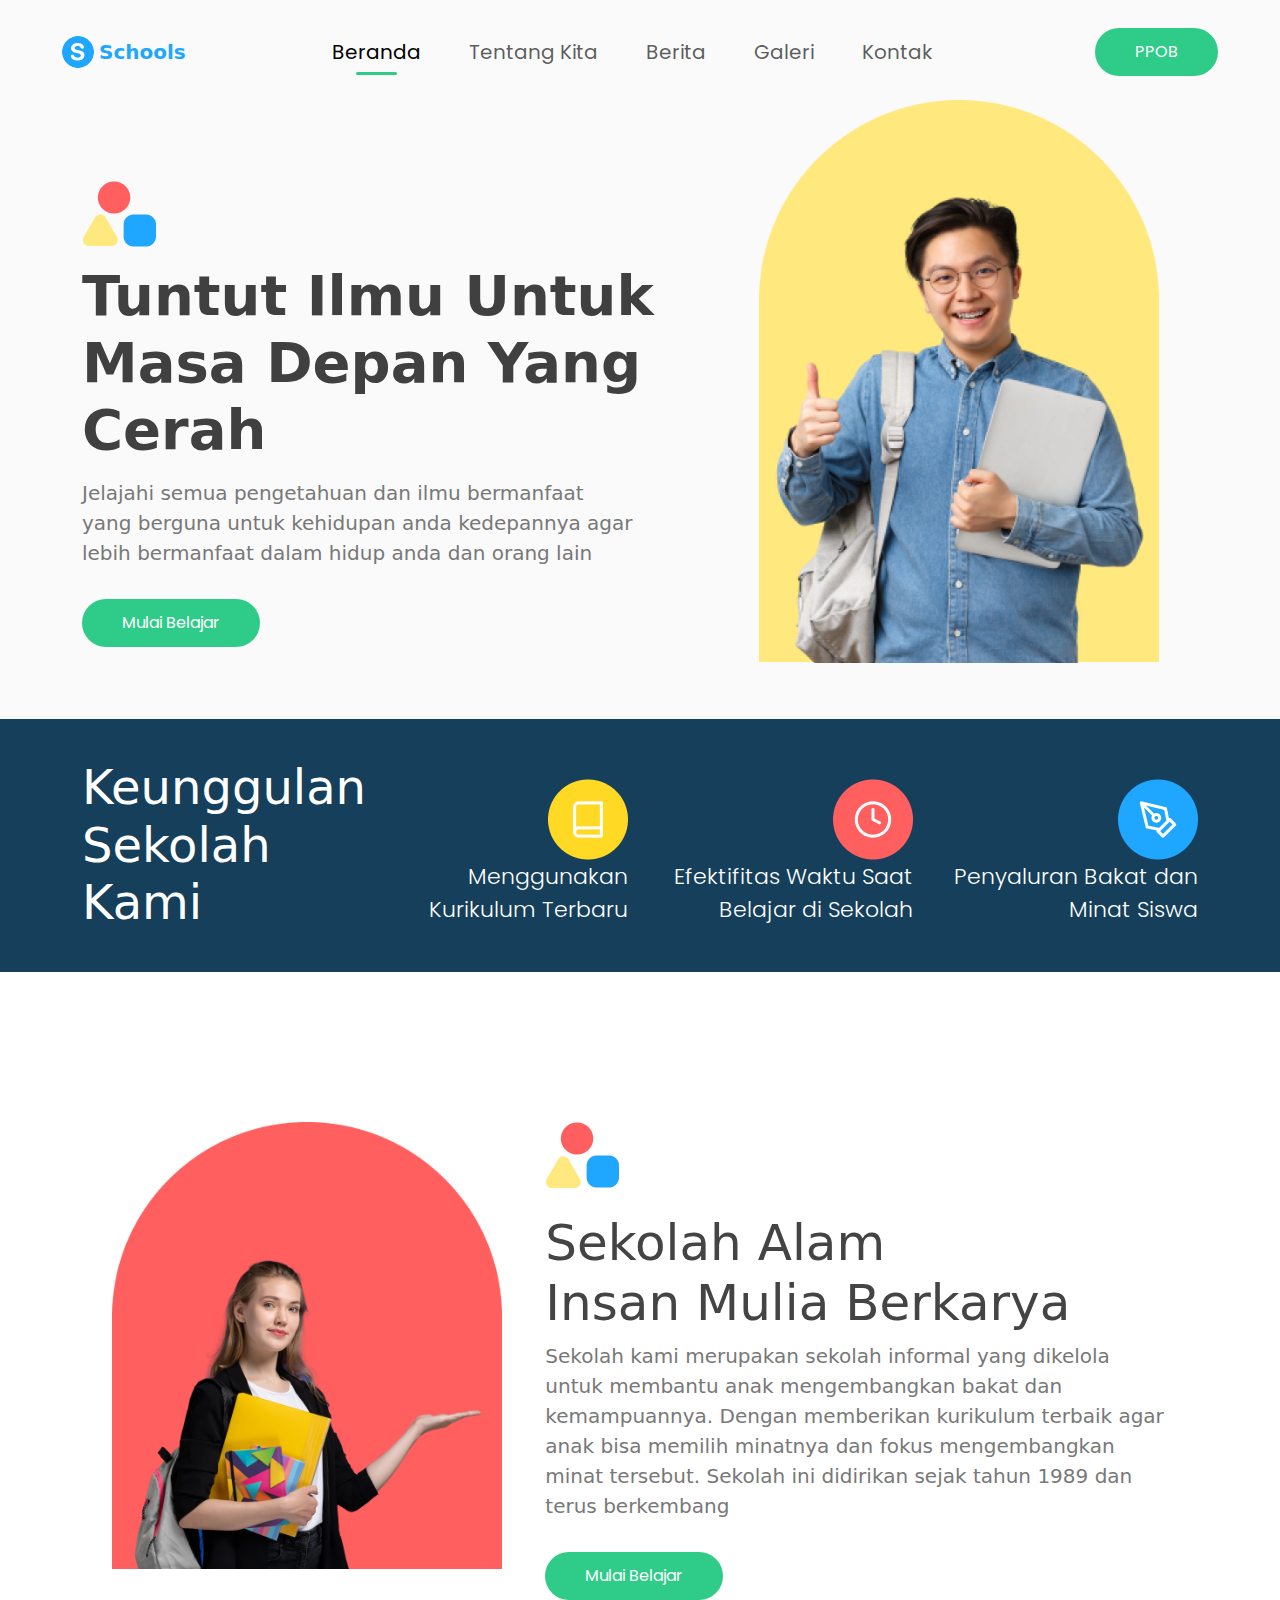
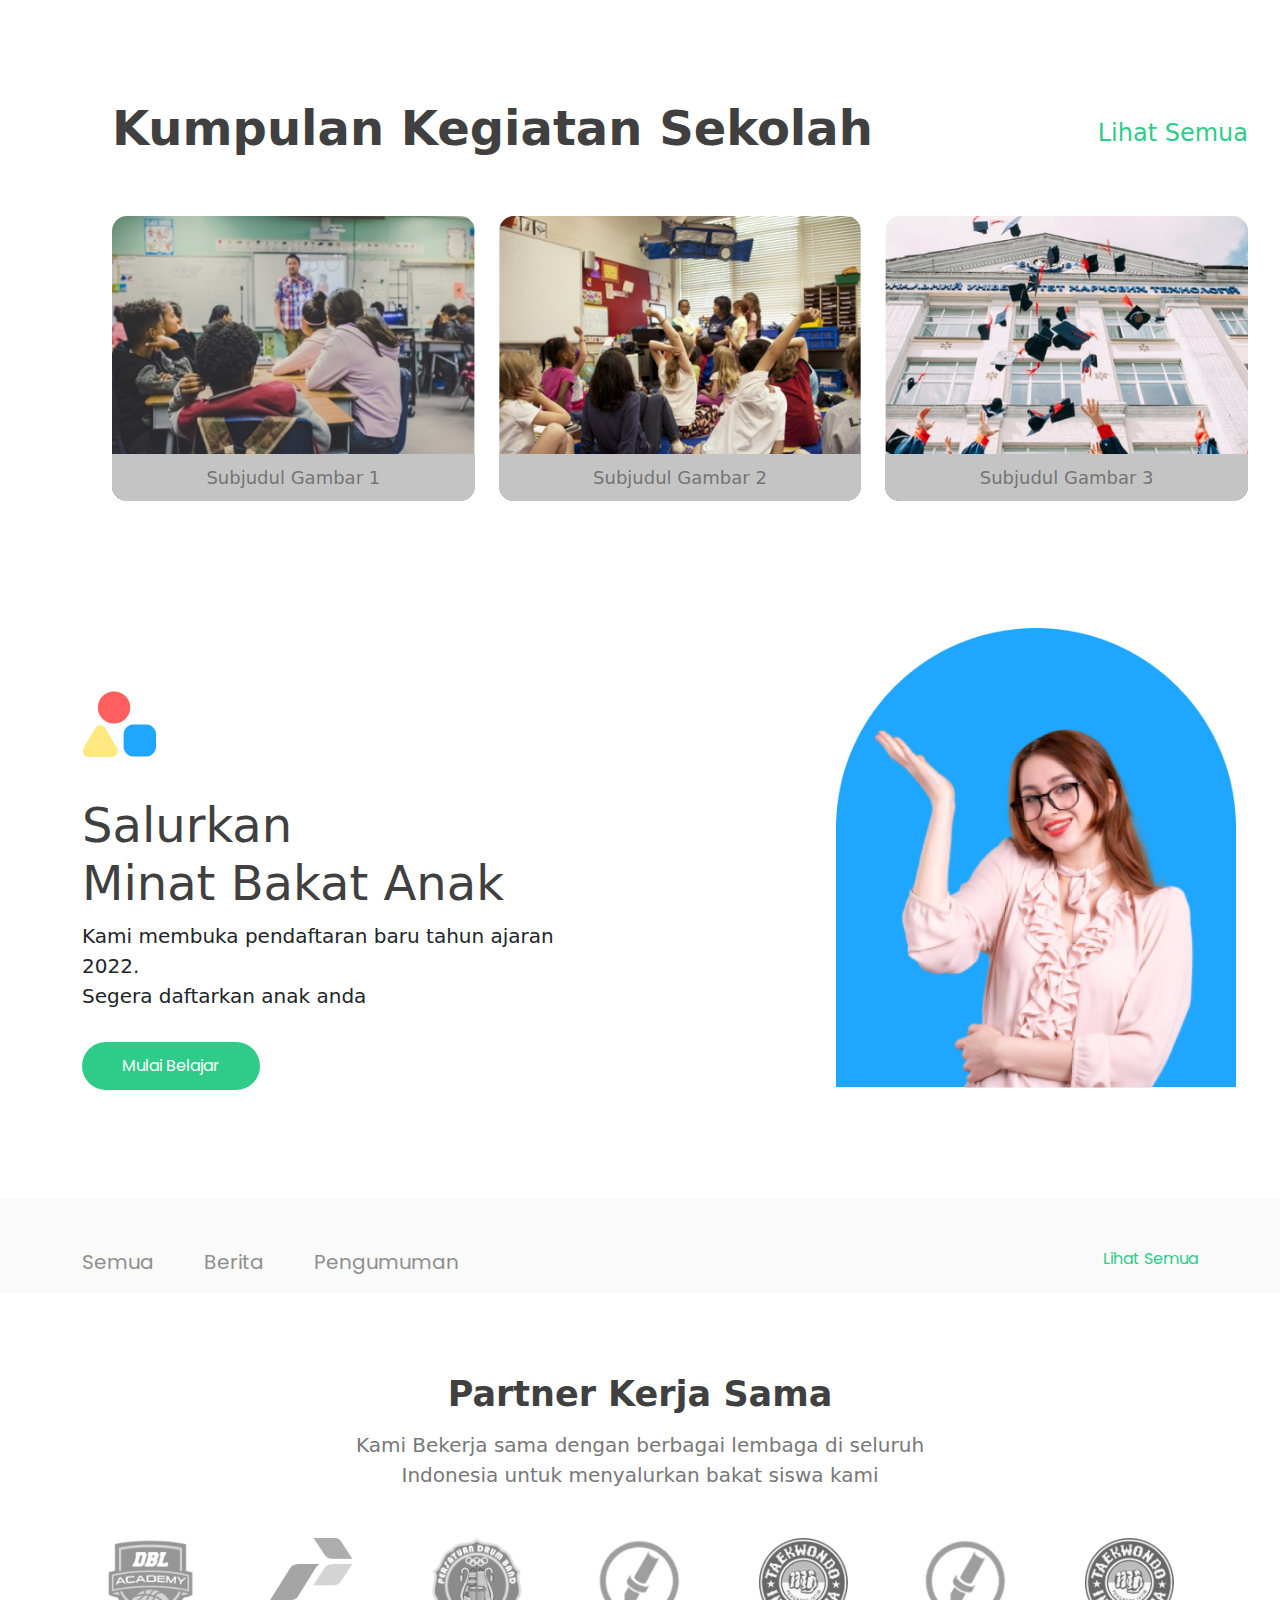
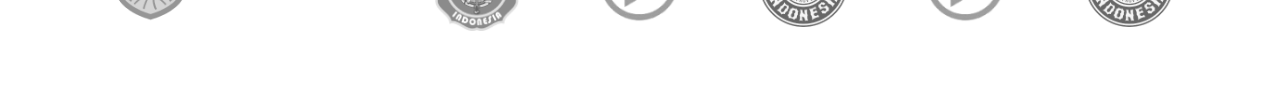
==== index.html @ 7731d9e0 "add partner kerja sama" ====
<!DOCTYPE html>
<html lang="en">
<head>
    <meta charset="UTF-8">
    <meta name="viewport" content="width=device-width, initial-scale=1.0">
    <title>Schools</title>
    <link rel="stylesheet" href="assets/css/style.css">
    <link rel="icon" href="assets/img/logo.png" type="image/x-icon">
    <link href="https://fonts.googleapis.com/css?family=Poppins" rel='stylesheet'>
    <link rel="shortcut icon" href="assets/img/logo.png" type="image/x-icon">
    <link href="https://cdn.jsdelivr.net/npm/bootstrap@5.3.3/dist/css/bootstrap.min.css" 
    rel="stylesheet" integrity="sha384-QWTKZyjpPEjISv5WaRU9OFeRpok6YctnYmDr5pNlyT2bRjXh0JMhjY6hW+ALEwIH" crossorigin="anonymous">
</head>
<body>
  <header>
    <!-- NAVBAR -->
    <nav class="navbar navbar-expand-lg fixed-top">
      <div class="container-fluid">
        <img src="assets/img/logo.png" class="logo">
        <a class="navbar-brand me-auto" href="index.html">Schools</a>
        <!-- Offcanvas untuk navbar -->
        <!-- konten navbar -->
        <div class="offcanvas offcanvas-end" tabindex="-1" id="offcanvasNavbar" aria-labelledby="offcanvasNavbarLabel">
          <div class="offcanvas-header">
            <img src="assets/img/logo.png" class="logo">
            <h5 class="offcanvas-title" id="offcanvasNavbarLabel">Schools</h5>
            <button type="button" class="btn-close" data-bs-dismiss="offcanvas" aria-label="Close"></button>
          </div>
          <div class="offcanvas-body">
            <ul class="navbar-nav justify-content-center flex-grow-1 pe-3">
              <li class="nav-item">
                <a class="nav-link active mx-lg-3" aria-current="page" href="index.html">Beranda</a>
              </li>
              <li class="nav-item">
                <a class="nav-link mx-lg-3" href="tentang_kita.html">Tentang Kita</a>
              </li>
              <li class="nav-item">
                <a class="nav-link mx-lg-3" href="berita.html">Berita</a>
              </li>
              <li class="nav-item">
                <a class="nav-link mx-lg-3" href="galeri.html">Galeri</a>
              </li>
              <li class="nav-item">
                <a class="nav-link mx-lg-3" href="kontak.html">Kontak</a>
              </li>
            </ul>
          </div>
        </div>
        <!-- Tombol untuk toggling offcanvas -->
        <a href="#" class="PPOB-button">PPOB</a>
        <button class="navbar-toggler" type="button" data-bs-toggle="offcanvas" data-bs-target="#offcanvasNavbar" aria-controls="offcanvasNavbar" aria-label="Toggle navigation">
          <span class="navbar-toggler-icon"></span>
        </button>
      </div>
    </nav>
    <!-- Navbar END -->
  </header>

  <main>
  <!-- Konten utama -->
  <!-- Tuntut Ilmu -->
  <div class="container-fluid">
    <div class="row">
      <div class="col-7">
        <div class="content1">
          <div class="elemen">
            <img src="assets/img/beranda/Ellipse 1.png" class="elemen1"><br>
            <img src="assets/img/beranda/Polygon 1.png" class="elemen2">
            <img src="assets/img/beranda/Rectangle 5.png" class="elemen3">
          </div>
          <h1>Tuntut Ilmu Untuk Masa Depan Yang Cerah</h1>
          <p>Jelajahi semua pengetahuan dan ilmu bermanfaat yang berguna untuk kehidupan anda kedepannya agar lebih bermanfaat dalam hidup anda dan orang lain</p>
          <a href="#">Mulai Belajar</a>
        </div>
      </div>
      <div class="col-5">
        <div class="image">
          <img src="assets/img/beranda/Frame 1018.png" class="gambar frame">
          <img src="assets/img/beranda/image 16.png" class="gambar mas2">
        </div>
      </div>
    </div>
  </div>

  <!--space di bawah tombol mulai belajar-->
  <div class="space">
    <div class="container-fluid">
    </div>
  </div>
  
  <!-- Keunggulan Sekolah -->
  <div class="content2">
    <div class="container-fluid">
      <div class="container">
      <div class="row">
        <div class="col-3">
          <h2>Keunggulan Sekolah Kami</h2>
        </div>
        <div class="col-3">
          <p><img src="assets/img/beranda/Frame 18.png" class="img-fluid"><br>
            Menggunakan Kurikulum Terbaru</p>
        </div>
        <div class="col-3">
          <p><img src="assets/img/beranda/Frame 16.png" class="img-fluid"><br>
            Efektifitas Waktu Saat Belajar di Sekolah</p>
        </div>
        <div class="col-3">
          <p><img src="assets/img/beranda/Frame 15.png" class="img-fluid"><br>
            Penyaluran Bakat dan Minat Siswa</p>
        </div>
      </div>
    </div>
    </div>
  </div>

  <!--Sekolah Alam Insan Mulia Berkarya-->
  <div class="content3">
    <div class="container-fluid">
      <div class="row">
        <div class="col-5">
          <div class="image2">
          <img src="assets/img/beranda/Frame 1018 (2).png" class="gambar frame2">
          <img src="assets/img/beranda/image 17.png" class="gambar mbak2">
          </div>
        </div>
        <div class="col-7">
          <div class="elemen">
            <img src="assets/img/beranda/Ellipse 1.png" class="elemen1"><br>
            <img src="assets/img/beranda/Polygon 1.png" class="elemen2">
            <img src="assets/img/beranda/Rectangle 5.png" class="elemen3">
          </div>
          <h2>Sekolah Alam<br>Insan Mulia Berkarya</h2>
          <p>Sekolah kami merupakan sekolah informal yang dikelola untuk membantu anak
            mengembangkan bakat dan kemampuannya. Dengan memberikan kurikulum terbaik agar
            anak bisa memilih minatnya dan fokus mengembangkan minat tersebut. Sekolah ini
            didirikan sejak tahun 1989 dan terus berkembang
          </p>
          <a href="#">Mulai Belajar</a>
        </div>
      </div>
    </div>
  </div>
  
  <!--Kumpulan kegiatan sekolah-->
  <div class="content4">
    <div class="container-fluid">
      <div class="row align-items-center">
        <div class="col-10">
          <h2>Kumpulan Kegiatan Sekolah</h2>
        </div>
        <div class="col-2 d-flex justify-content-end">
          <a href="">Lihat Semua</a>
        </div>
      </div>
      <div class="row">
        <div class="col-md-4">
          <div class="image-container">
            <img src="assets/img/beranda/unsplash_zFSo6bnZJTw.png" alt="Gambar 1">
            <div class="overlay">
              <p class="overlay-text">Subjudul Gambar 1</p>
            </div>
          </div>
        </div>
        <div class="col-md-4">
          <div class="image-container">
            <img src="assets/img/beranda/unsplash_gsRi9cWCIB0.png" alt="Gambar 2">
            <div class="overlay">
              <p class="overlay-text">Subjudul Gambar 2</p>
            </div>
          </div>
        </div>
        <div class="col-md-4">
          <div class="image-container">
            <img src="assets/img/beranda/unsplash_8CqDvPuo_kI.png" alt="Gambar 3">
            <div class="overlay">
              <p class="overlay-text">Subjudul Gambar 3</p>
            </div>
          </div>
        </div>
      </div>
    </div>
  </div>

  <!--Salurkan minat bakat-->
  <div class="content5">
    <div class="container-fluid">
      <div class="row">
        <div class="col-5">
          <div class="elemen">
            <img src="assets/img/beranda/Ellipse 1.png" class="elemen1"><br>
            <img src="assets/img/beranda/Polygon 1.png" class="elemen2">
            <img src="assets/img/beranda/Rectangle 5.png" class="elemen3">
          </div>
          <h2>Salurkan<br>Minat Bakat Anak</h2>
          <p>Kami membuka pendaftaran baru tahun ajaran 2022.<br>
            Segera daftarkan anak anda
          </p>
          <a href="#">Mulai Belajar</a>
        </div>
        <div class="col-7">
          <div class="image2">
            <img src="assets/img/beranda/Frame 1018 (3).png" class="gambar frame3">
            <img src="assets/img/beranda/image 18.png" class="gambar mbak3">
          </div>
        </div>
      </div>
    </div>
  </div>

  <!---Content 6 (Semua, Berita, Pengumuman)-->
  <div class="content6 mt-5">
    <div class="container-fluid">
      <div class="container">
      <div class="row mt-3">
        <div class="d-flex justify-content-between mt-5">
          <div class="d-flex justify-content-start">
            <p><a href="#">Semua</a></p>
            <p><a href="#">Berita</a></p>
            <p><a href="#">Pengumuman</a></p>
          </div>
          <div>
            <a href="#">Lihat Semua</a>
          </div>
        </div>
      </div>
      </div>
      <div class="row"></div>
    </div>
  </div>
<!--end content-->
<div class="end-content">
  <div class="container">
      <h2>Partner Kerja Sama</h2>
      <p>Kami Bekerja sama dengan berbagai lembaga
          di seluruh<br> Indonesia untuk menyalurkan bakat siswa kami </p>
      <div class="text-center">
      <div class="row mt-5">
          <div class="col"><img src="assets/img/1.png"></div>
          <div class="col"><img src="assets/img/2.png"></div>
          <div class="col"><img src="assets/img/3.png"></div>
          <div class="col"><img src="assets/img/4.png"></div>
          <div class="col"><img src="assets/img/5.png"></div>
          <div class="col"><img src="assets/img/4.png"></div>
          <div class="col"><img src="assets/img/5.png"></div>
      </div>
  </div>
  </div>
</div>
</main>

  <footer>
    <!-- Konten footer -->
  </footer>

  <script src="https://cdn.jsdelivr.net/npm/bootstrap@5.3.3/dist/js/bootstrap.bundle.min.js" integrity="sha384-YvpcrYf0tY3lHB60NNkmXc5s9fDVZLESaAA55NDzOxhy9GkcIdslK1eN7N6jIeHz" crossorigin="anonymous"></script>
</body>
</html>
---- assets/css/style.css ----
@import url("https://fonts.googleapis.com/css?family=Poppins");

*{
    margin: 0;
    padding: 0;
}

body{
    font-family: Poppins;
    background: #ffffff;
}

/* NAVBAR*/
.navbar{
    margin-top: 20px;
    margin-left: 50px;
    margin-right: 50px;
    background: #FAFAFA;
    border-radius: 10px;
}

.logo{
    margin-right: 5px;
}

.navbar .navbar-brand{
    color: #1FA7FF;
    font-weight: bold;
}

.navbar .navbar-brand:hover{
    color: #1b8bd6;
    font-weight: bold;
}

.nav-item{
    color: #787878;
    font-weight: 400;
    font-size: 20px;
    font-family: Poppins;
    position: relative;
}

.nav-item:hover .nav-link{
    color: #2ECB89;
}

.nav-item .nav-link.active {
    color: #2ECB89;
}

.nav-link:hover,
.nav-link.active {
  color: #2ECB89;
}


@media (min-width: 991px){
.navbar ul li a::after{
    content: "";
    position: absolute;
    bottom: 0;
    left: 35%;
    width: 0;
    height: 3px;
    background-color: #2ECB89;
    visibility: none;
    transition: 0.2s ease;
    border-radius: 2px;
}

.navbar ul li a:hover::after,
.navbar ul li a.active::after {
    width: 30%;
    visibility: visible;
    background-color: #2ECB89;
}
}

.PPOB-button{
    background-color: #2ECB89;
    color: #ffffff;
    font-family: Poppins;
    font-size: 16px;
    padding: 12px 40px;
    border-radius: 50px;
    text-decoration: none;
    transition: 0,5s background-color;
}

.PPOB-button:hover{
    background-color:#2bbe81;
}

.navbar-toggler{
    margin-left: 10px;
    border: none;
    font-size: 1.0rem;
}

.navbar-toggler:focus, .btn-close:focus{
    box-shadow: none;
    outline: none;
}

/*Beranda*/
.container-fluid{
    background: #FAFAFA;
}

.container-fluid .content1{
    background: #FAFAFA;
    align-items: left; 
    justify-content: left; 
    margin-top: 25%;
    margin-left: 70px;
    text-align: left;
}

.elemen1{
    margin-top: 0%;
    margin-left: 15px;
}

.content1 h1{
    margin-top: 15px;
    color: #404040;
    font-size: 56px;
    font-weight: bold;
}

.content1 p{
    margin-top: 15px;
    margin-right: 120px;
    color: #787878;
    font-size: 20px;
}

.content1 a, .content3 a, .content5 a{
    display: inline-block;
    margin-top: 15px;
    padding: 12px 40px;
    font-size: 16px;
    font-family: Poppins;
    background-color: #2ECB89;
    color: #ffffff;
    text-decoration: none;
    border-radius: 50px;
    transition: background-color 0.3s ease; /* Menengahkan teks */
}

.content1 a:hover, .content3 a:hover, .content5 a:hover{
    background-color:#2bbe81;
}

.image{
    margin-top: 100px;
    position: relative;
}

.gambar{
    position: absolute;
}

.frame{
    max-width: 400px;
    top: 0;
    left: 0;
}

.mas2{
    max-width: 400px;
    margin-top: 40px;
    top: 0;
    left: 0;
}

.space .container-fluid{
    background: #FAFAFA;
    height: 72px;
}
.content2 .container-fluid{
    background: #153F5A;
}

.col-3 h2 {
    margin-left: 0px;
    margin-right: 60px;
    margin-top: 40px;
    margin-bottom: 40px;
    color: #ffffff;
    font-size: 48px;
}

.p img{
    max-width: 100px;
    text-align: right;
}

.col-3 p{
    text-align: right;
    font-family: Poppins;
    color:#ffffff;
    font-size: 22px;
    font-weight: 300;
    margin-top: 60px;
    margin-left: 10px;
}

.content3 .row{
    padding-top: 150px;
    background: #ffffff;
}

.col-7 h2{
    margin-top:25px;
    font-size: 50px;
    color: #444444;
}

.col-7 p{
    color: #787878;
    font-size: 20px;
    margin-right: 100px;
}

.image2{
    margin-top: 0px;
    margin-left: 100px;
    position: relative;
}

.gambar{
    position: absolute;
}

.frame2{
    max-width: 390px;
    top: 0;
    left: 0;
}

.mbak2{
    max-width: 370px;
    margin-top: 105px;
    top: 0;
    margin-left: 10px;
}

.content4{
    margin-top: 100px;
    margin-left: 100px;
    margin-right: 20px;
}

.content4 .row{
    background: #ffffff;
}

.content4 h2{
    color: #404040;
    font-size: 48px;
    font-weight: bold;
}

.content4 a{
    position: inherit;
    font-size: 24px;
    font-weight: 500;
    color: #2ECB89;
    text-decoration: none;
    text-align: right;
}

.content4 a:hover{
    color:#2bbe81;
}

.image-container {
    margin-top: 50px;
    position: relative;
    overflow: visible;
    border-radius: 15px;
  }
  
  .image-container img {
    width: 100%;
    height: auto;
    border-radius: 15px;
  }
  
  .overlay, .overlay-text {
    position: absolute;
    border-bottom-right-radius: 15px;
    border-bottom-left-radius: 15px;
    bottom: 0;
    left: 0;
    width: 100%;
    padding: 10px;
    background-color: #C4C4C4;
    display: flex;
    align-items: center;
    justify-content: center;
    color: #747474;
    font-size: 18px;
    text-align: left;
    margin: 0;
  }

  .overlay:hover, .overlay-text:hover{
    background-color: #2ECB89;
    color:#ffffff;
  }

 /* .overlay-text {
    color: #747474;
    font-size: 18px;
    text-align: left;
    margin: 0;
    pointer-event: none;
  }
  */


  /* content5 */
  .content5{
    margin-top: 150px;
    margin-left: 70px;
  }

  .content5 .row{
    background: #ffffff;
    height: 500px;
}

.content5  .col .gambar{
    position: absolute;
    display: flex;
}

.content5 .col-5{
    margin-top: 40px;
}

img.gambar.frame3{
    max-width: 400px;
    margin-left: 150px;
    transform: translateY(-5%);
}

img.gambar.mbak3{
    max-width: 350px;
    margin-left: 170px;
    top: 0;
    transform: translateY(-3%);
}

.col-5 h2{
    margin-top: 40px;
    color: #404040;
    font-size: 48px;
    font-weight: 500;
}

.col-5 p{
    font-size: 20px;
}

/* Content 6 */
.content6 p a{
    font-size: 20px;
    color: #8F8F8F;
    margin-right: 50px;
}

.content6 p a:hover{
    color: #5F5F5F;
}

.content6 a{
    text-decoration: none;
    color: #2ECB89;
    font-size: 18;
    font-family: Poppins;
}

.content6 a:hover{
    color:#25aa73;
}

.content6 p a::after{
    content: "";
    position: absolute;
    bottom: 0;
    left: 35%;
    width: 0;
    height: 3px;
    background-color: #2ECB89;
    visibility: none;
    transition: 0.2s ease;
    border-radius: 2px;
}

.content6 p a:hover::after,
.content6 p a.active::after {
    width: 30%;
    visibility: visible;
    background-color: #2ECB89;
}

/* Tentang Kita */
/* content7 */

.content7{
    background: #FAFAFA;
    padding-top: 150px;
    padding-left: 70px;
  }

  .content7 .row{
    height: 500px;
}

.content7 .col .gambar{
    position: absolute;
    display: flex;
}

.content7 .col-5{
    margin-top: 60px;
}

img.gambar.frame4{
    max-width: 400px;
    margin-left: 150px;
    transform: translateY(-5%);
}

img.gambar.mas{
    max-width: 400px;
    margin-left: 150px;
    top: 0;
    transform: translateY(11%);
}

.content7.col-5 h2{
    margin-top: 40px;
    color: #404040;
    font-size: 48px;
    font-weight: 500;
}

.content7.col-5 p{
    font-size: 20px;
}

/* content8 */
.content8{
    background: #ffffff;
    padding-top: 80px;
    padding-bottom: 80px;
    padding-left: 80px;
    padding-right: 80px;
}

.content8.elemen img{
    display: flex;
    justify-content: center;
    align-items: center;
    flex-direction: column; /* Untuk mengatur agar ikon berada di bawah h2 dan p */
}
.content8 h2{
    text-align: center;
    margin-top: 30px;
    font-size: 45px;
    color: #444444;
}

.content8 p{
    text-align: center;
    margin-top: 30px;
    font-size: 18px;
    color: #787878;
}

/* content9 */
.content9{
    background: #FAFAFA;
    padding-top: 50px;
    padding-bottom: 50px;
}

.content9 h2{
    padding-top: 110px;
    color: #444444;
}

.content9 .icon{
    max-width: 80px;
    margin-top: 15px;
    margin-bottom: 15px;
}

.content9 h4{
    color: #444444;
}

.content9 p{
    color:#787878;
}

/* content10 */
.content10{
    background: #ffffff;
    padding-top: 80px;
    padding-bottom: 80px;
}

.content10 h2{
    text-align: center;
    color: #404040;
    font-weight: bold;
    font-size: 48px;
}

.content10 p{
    margin-top: 10px;
    text-align: center;
    color: #3A3B41;
    font-size: 20px;
}

.content10 video{
    margin-top: 10px;
    border-radius: 3%;
}

/* content11 */
.content11{
    background: #FAFAFA;
    padding-top: 90px;
    padding-bottom: 60px;
    padding-left: 60px;
    padding-right: 60px;
}

.content11 h2{
    font-size: 48px;
    color: #404040;
    font-weight: 500;
    text-align: center;
    margin-bottom: 40px;
}

.content11 h4{
    color:#404040
}

.content11 p{
    color:#787878;
}

.content11 img{
    max-width: 250px;
}

/* end content */
.end-content.container{
    background:#ffffff;
    padding-left: 30px;
    padding-right: 30px;
}

.end-content h2{
    text-align: center;
    font-size: 35px;
    color:#404040;
    font-weight: 700;
    padding-top: 80px;
}

.end-content p{
    text-align: center;
    font-size: 20px;
    color: #787878;
    margin-top: 15px;
}

.end-content .row .col img{
    max-width: 90px;
    margin-bottom:80px;
}

/* footer */
footer .container-fluid{
    padding-top: 30px;
    background: #153F5A;
}
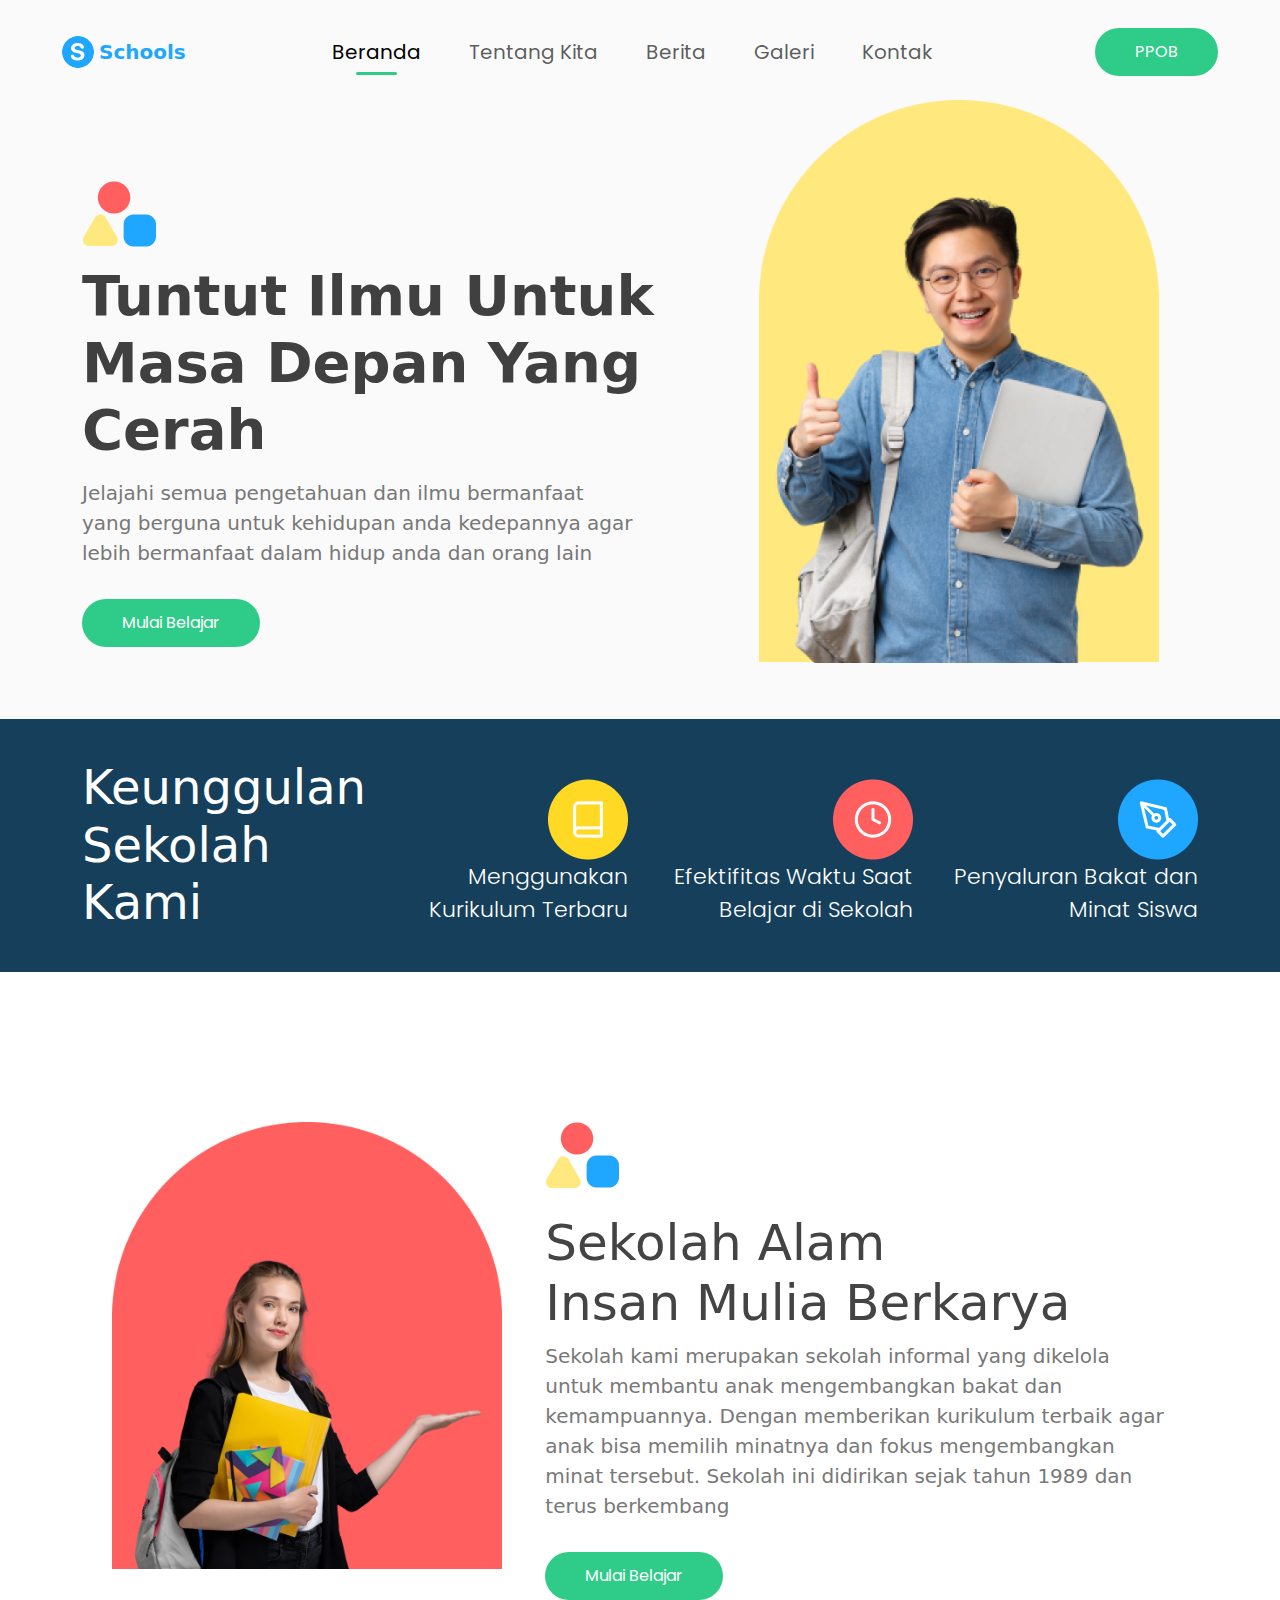
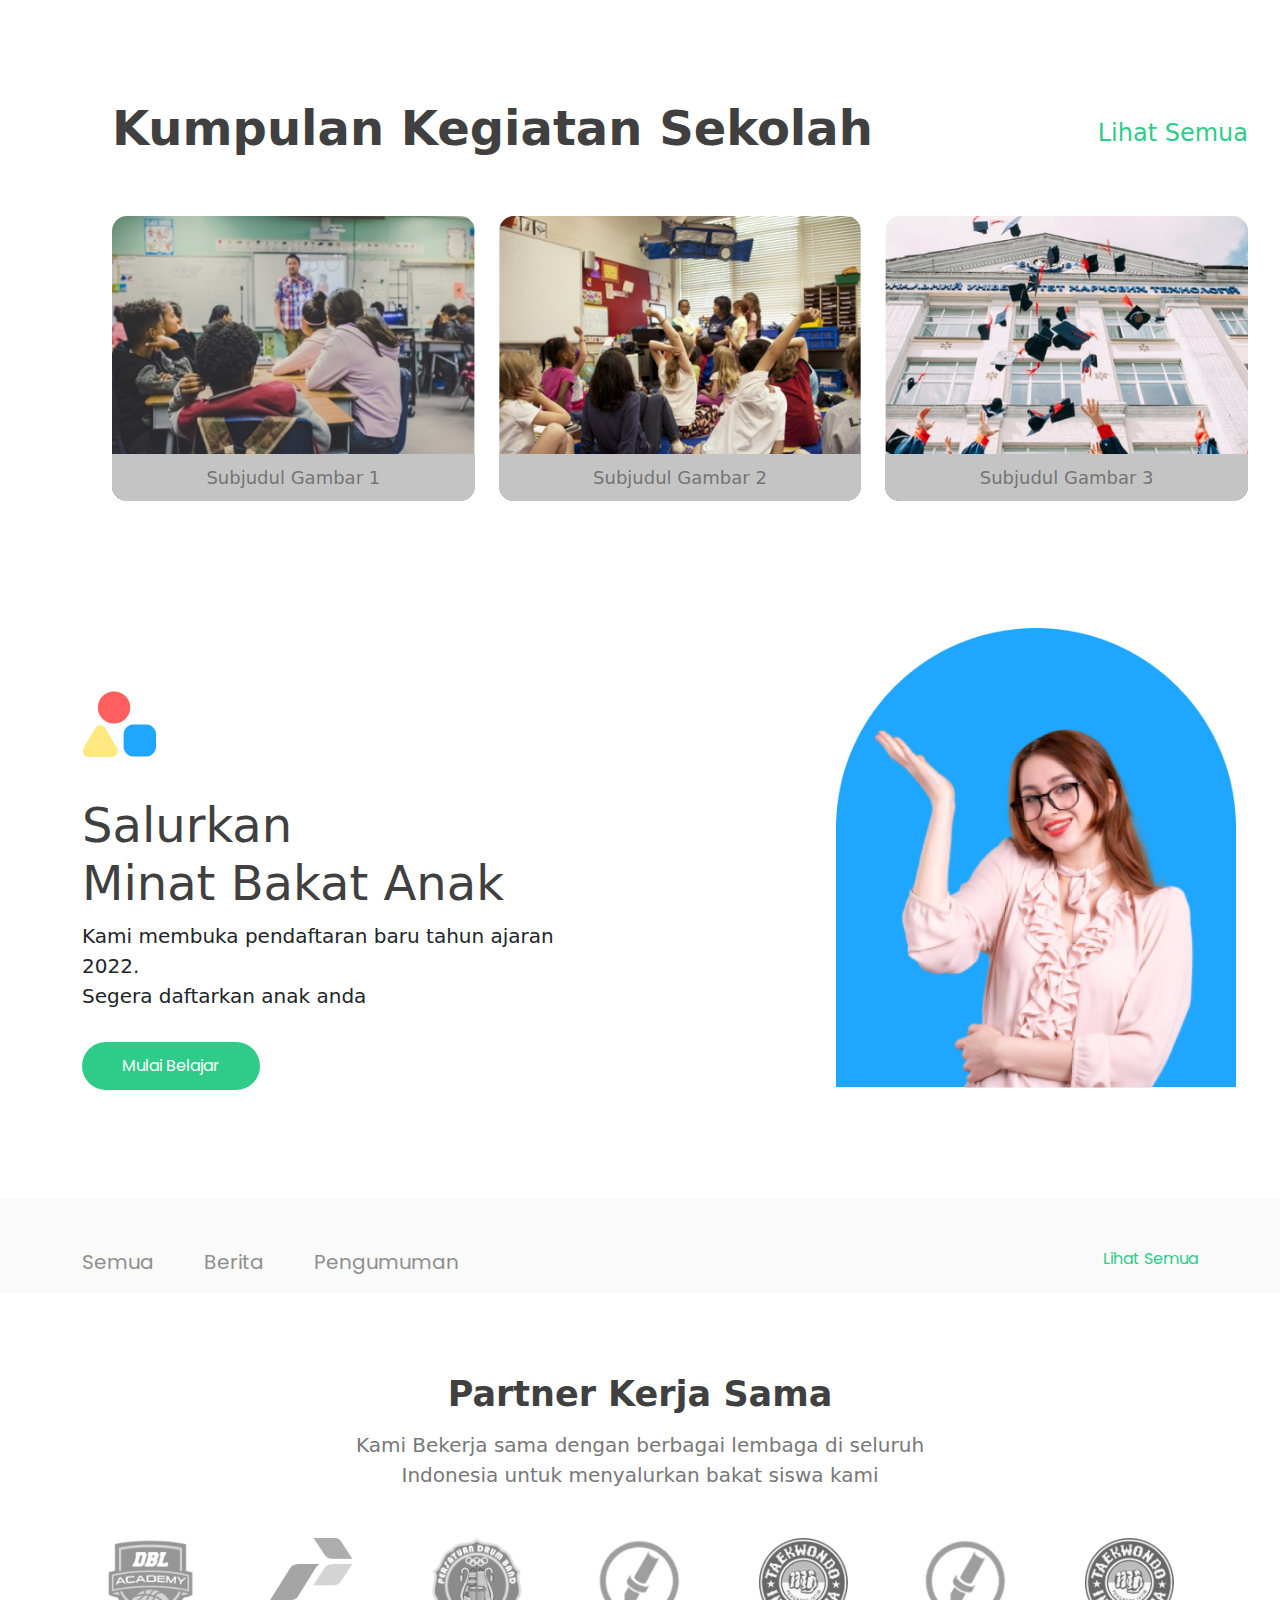
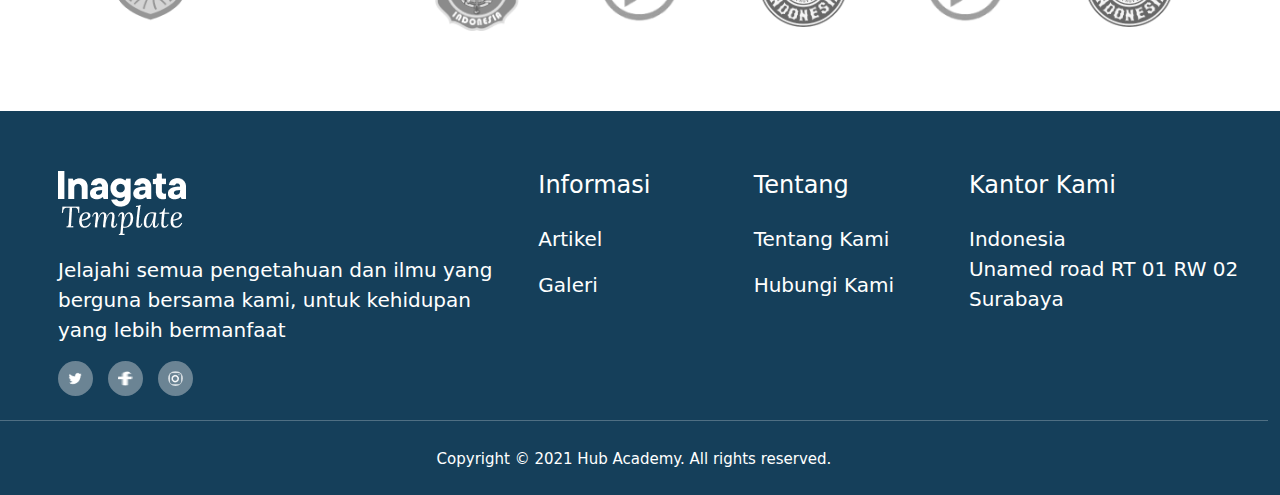
==== commit 44e75727: "revisi & add footer to all pages" ====
--- a/index.html
+++ b/index.html
@@ -248,9 +248,64 @@
 </div>
 </main>
 
-  <footer>
-    <!-- Konten footer -->
-  </footer>
+<footer>
+  <!-- Konten footer -->
+  <div class="container-fluid">
+          <div class="row">
+              <div class="col-5">
+                  <img src="assets/img/Vector.png">
+                  <p>Jelajahi semua pengetahuan dan ilmu yang berguna bersama kami,
+                      untuk kehidupan yang lebih bermanfaat</p>
+                  <div class="icon-foot mb-2">
+                      <a href=""><img src="assets/img/twt.png" class="iconfoot"></a>
+                      <a href=""><img src="assets/img/fb.png" class="iconfoot"></a>
+                      <a href="https://www.instagram.com/hubacademy_inagata"><img src="assets/img/ig.png" class="iconfoot"></a>
+                  </div>
+              </div>
+              <div class="col-2">
+                  <div class="row">
+                      <h4>Informasi</h4>
+                  </div>
+                  <div class="row mt-3">
+                      <p>Artikel</p>
+                  </div>
+                  <div class="row">
+                      <p>Galeri</p>
+                  </div>
+              </div>
+              <div class="col-2">
+                  <div class="row">
+                      <h4>Tentang</h4>
+                  </div>
+                  <div class="row mt-3">
+                      <p>Tentang Kami</p>
+                  </div>
+                  <div class="row">
+                      <p>Hubungi Kami</p>
+                  </div>
+              </div>
+              <div class="col">
+                  <div class="row">
+                      <h4>Kantor Kami</h4>
+                  </div>
+                  <div class="row mt-3">
+                      <p>Indonesia<br>
+                          Unamed road RT 01 RW 02<br>
+                          Surabaya</p>
+                  </div>
+              </div>
+          </div>
+          <hr style="color: white; margin-bottom: 3px;">
+          <div class="footer-wrapper">
+              <div class="row">
+                  <div class="col">
+                      <p class="text-center mt-4 mb-4" style="color:white; font-size: 15px;">
+                          Copyright &copy; 2021 Hub Academy. All rights reserved.</p>
+                  </div>
+              </div>
+          </div>
+  </div>
+</footer>
 
   <script src="https://cdn.jsdelivr.net/npm/bootstrap@5.3.3/dist/js/bootstrap.bundle.min.js" integrity="sha384-YvpcrYf0tY3lHB60NNkmXc5s9fDVZLESaAA55NDzOxhy9GkcIdslK1eN7N6jIeHz" crossorigin="anonymous"></script>
 </body>
--- a/assets/css/style.css
+++ b/assets/css/style.css
@@ -593,6 +593,44 @@
 
 /* footer */
 footer .container-fluid{
-    padding-top: 30px;
+    padding-top: 60px;
+    padding-left: 0px;
     background: #153F5A;
+}
+
+footer .col-5{
+    padding-left:70px;
+    padding-right: 20px;
+}
+
+footer p{
+    margin-top: 20px;
+    color: #ffffff;
+    font-size: 20px;
+    text-align: left;
+}
+
+footer h4{
+    color: #ffffff;
+}
+
+footer .icon-foot img{
+    width: 35px;
+    height: 35px;
+}
+
+footer .iconfoot{
+    padding-block: 10px;
+    padding-inline: 10px;
+    margin-right: 10px;
+    background-color: #6b8494;
+    border-radius: 50%;
+}
+
+footer .iconfoot:hover, footer .iconfoot2:hover{
+    background-color: #2ECB89;
+}
+
+footer .footer-wraper{
+    padding-top: 0px;
 }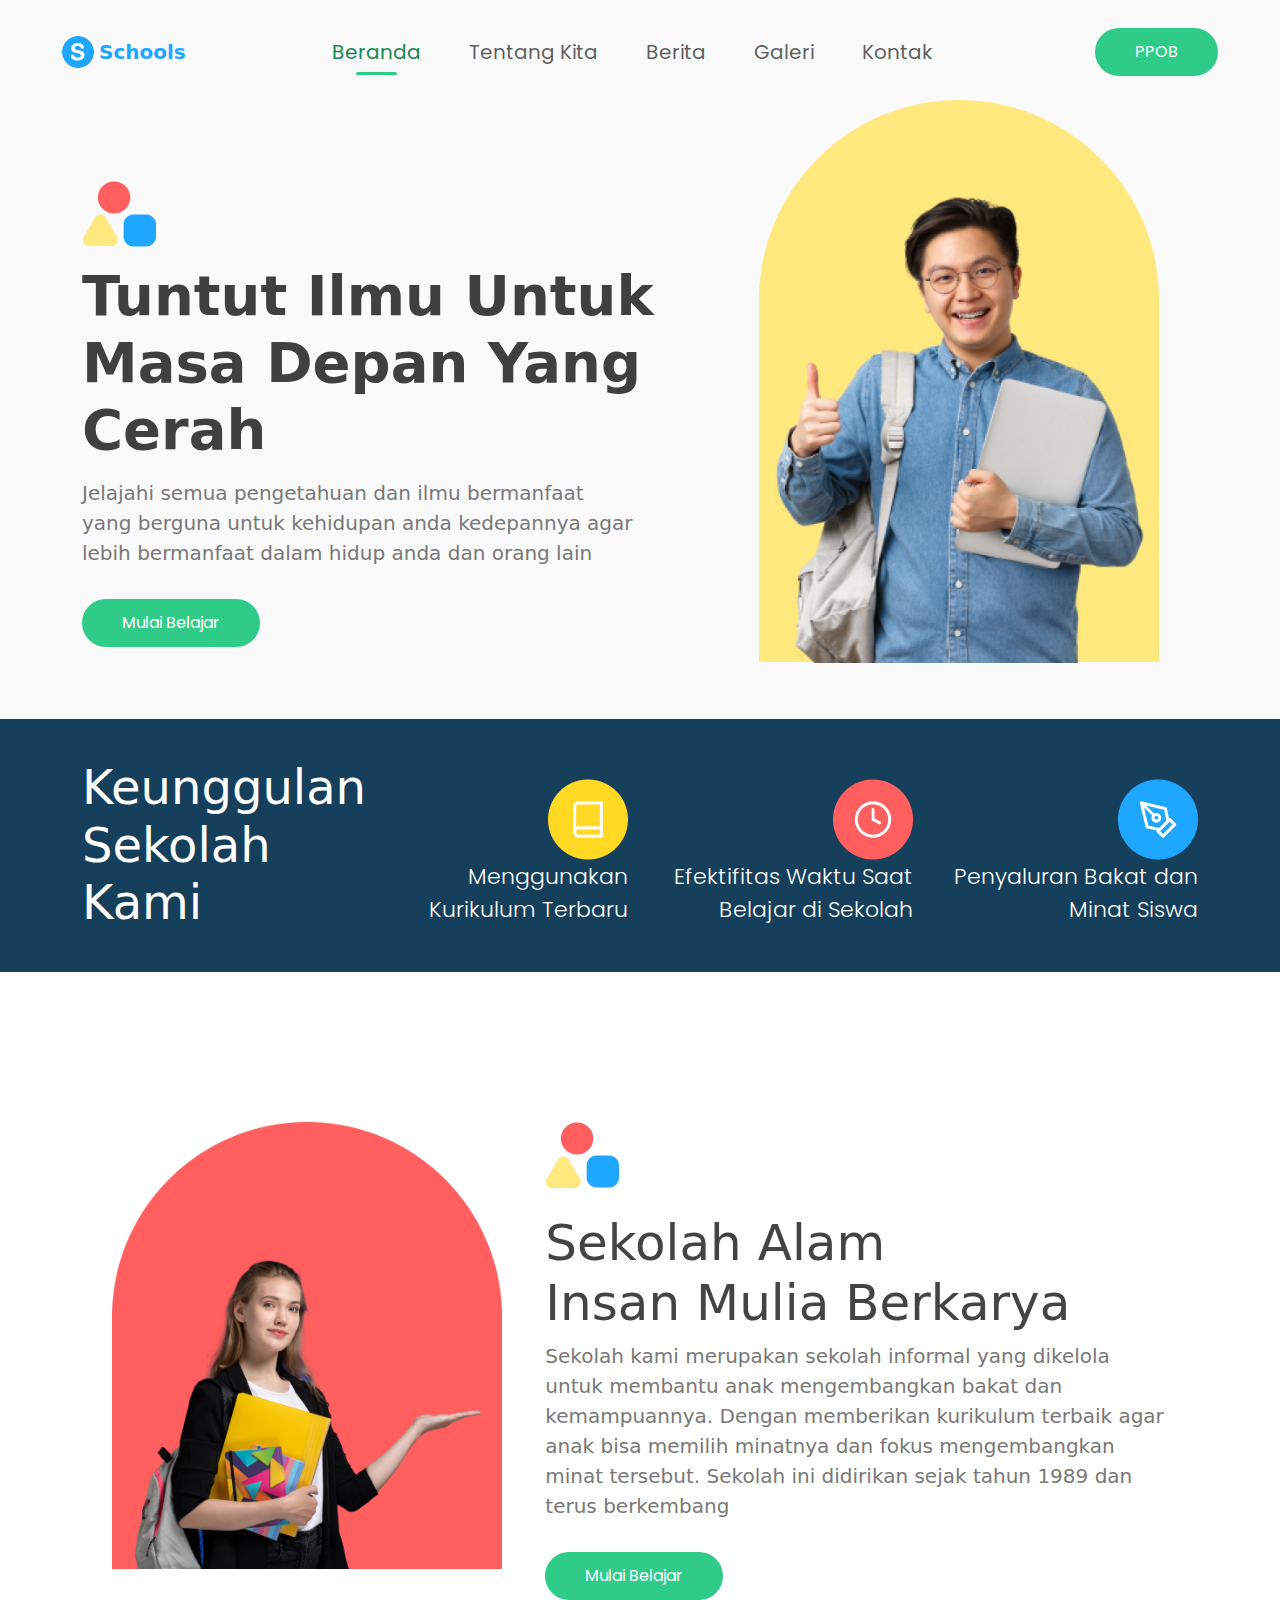
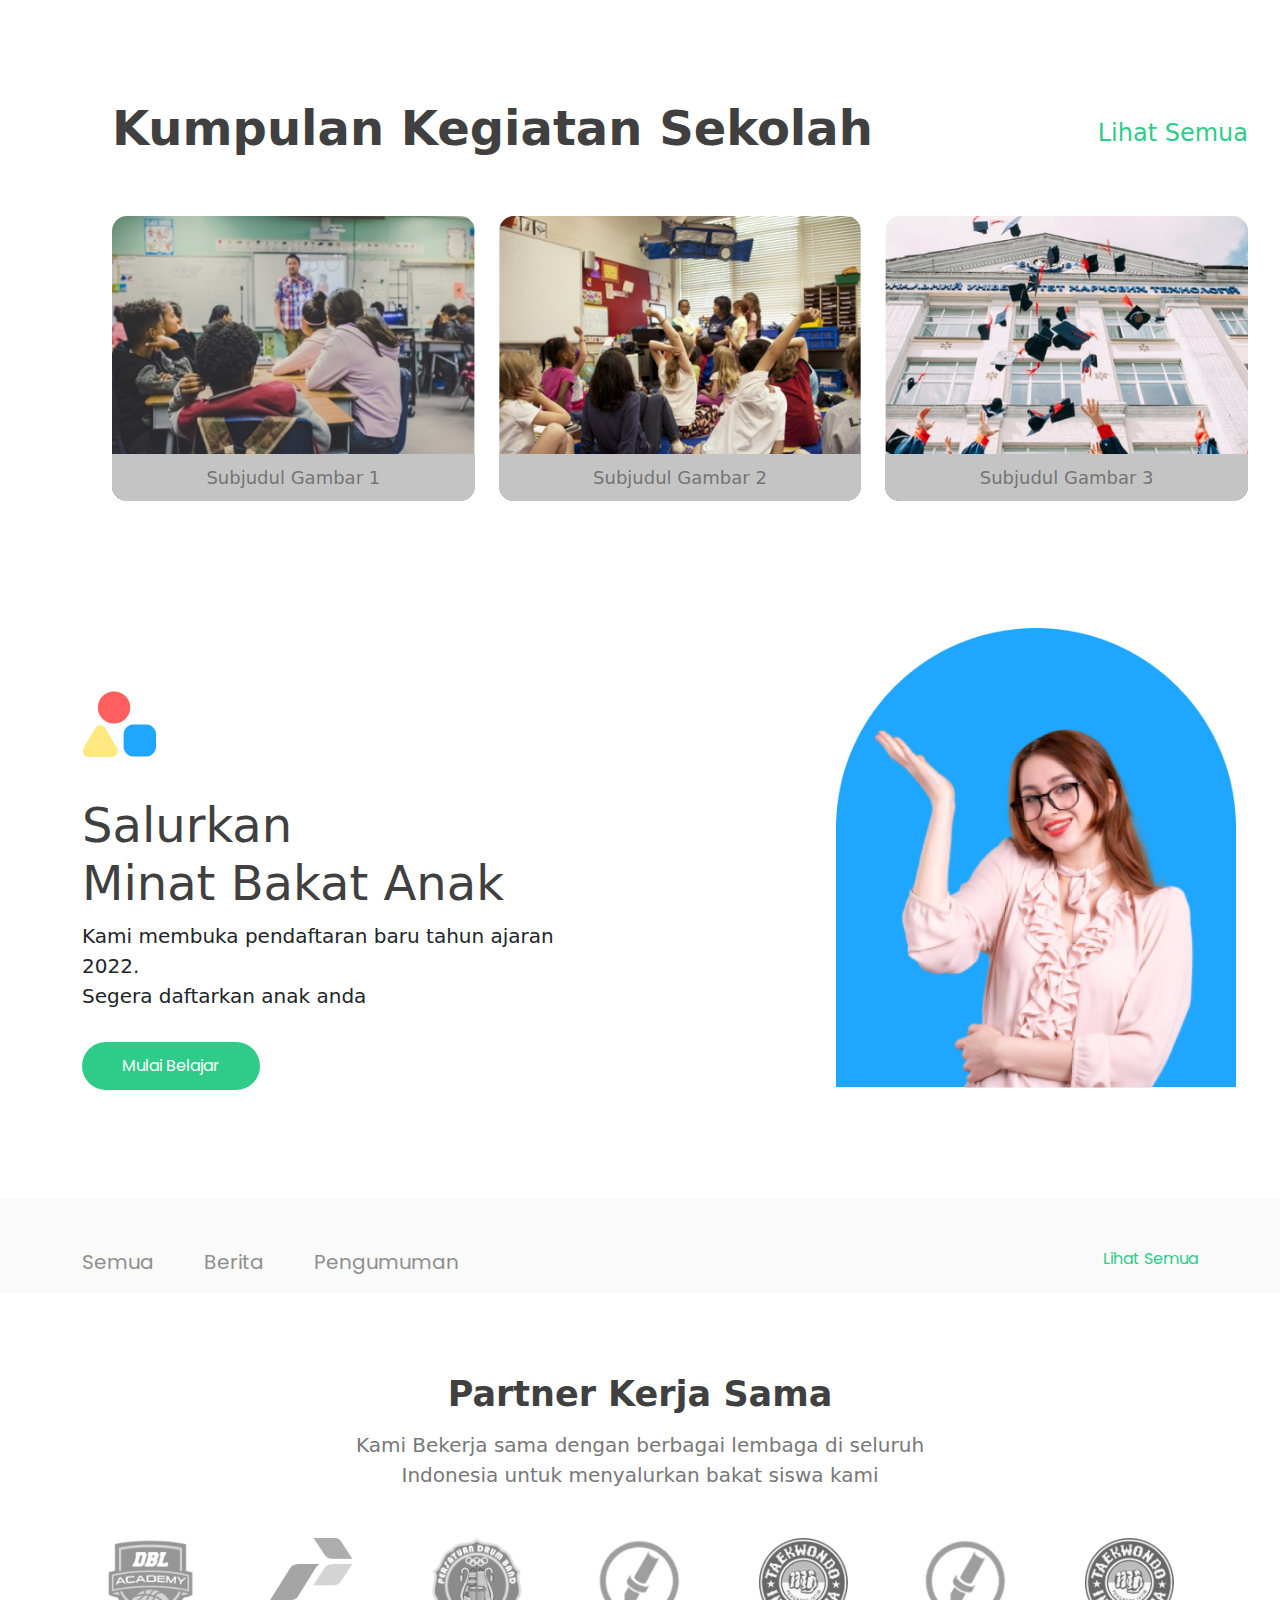
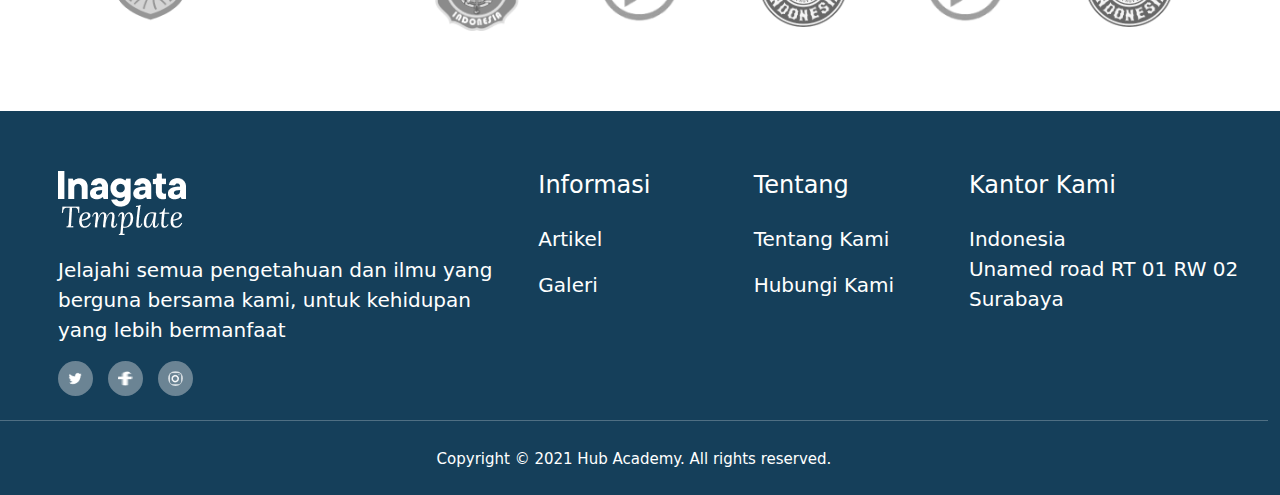
==== commit 3b77d929: "revisi navbar" ====
--- a/index.html
+++ b/index.html
@@ -29,7 +29,7 @@
           <div class="offcanvas-body">
             <ul class="navbar-nav justify-content-center flex-grow-1 pe-3">
               <li class="nav-item">
-                <a class="nav-link active mx-lg-3" aria-current="page" href="index.html">Beranda</a>
+                <a class="nav-link active mx-lg-3 text-success" aria-current="page" href="index.html">Beranda</a>
               </li>
               <li class="nav-item">
                 <a class="nav-link mx-lg-3" href="tentang_kita.html">Tentang Kita</a>
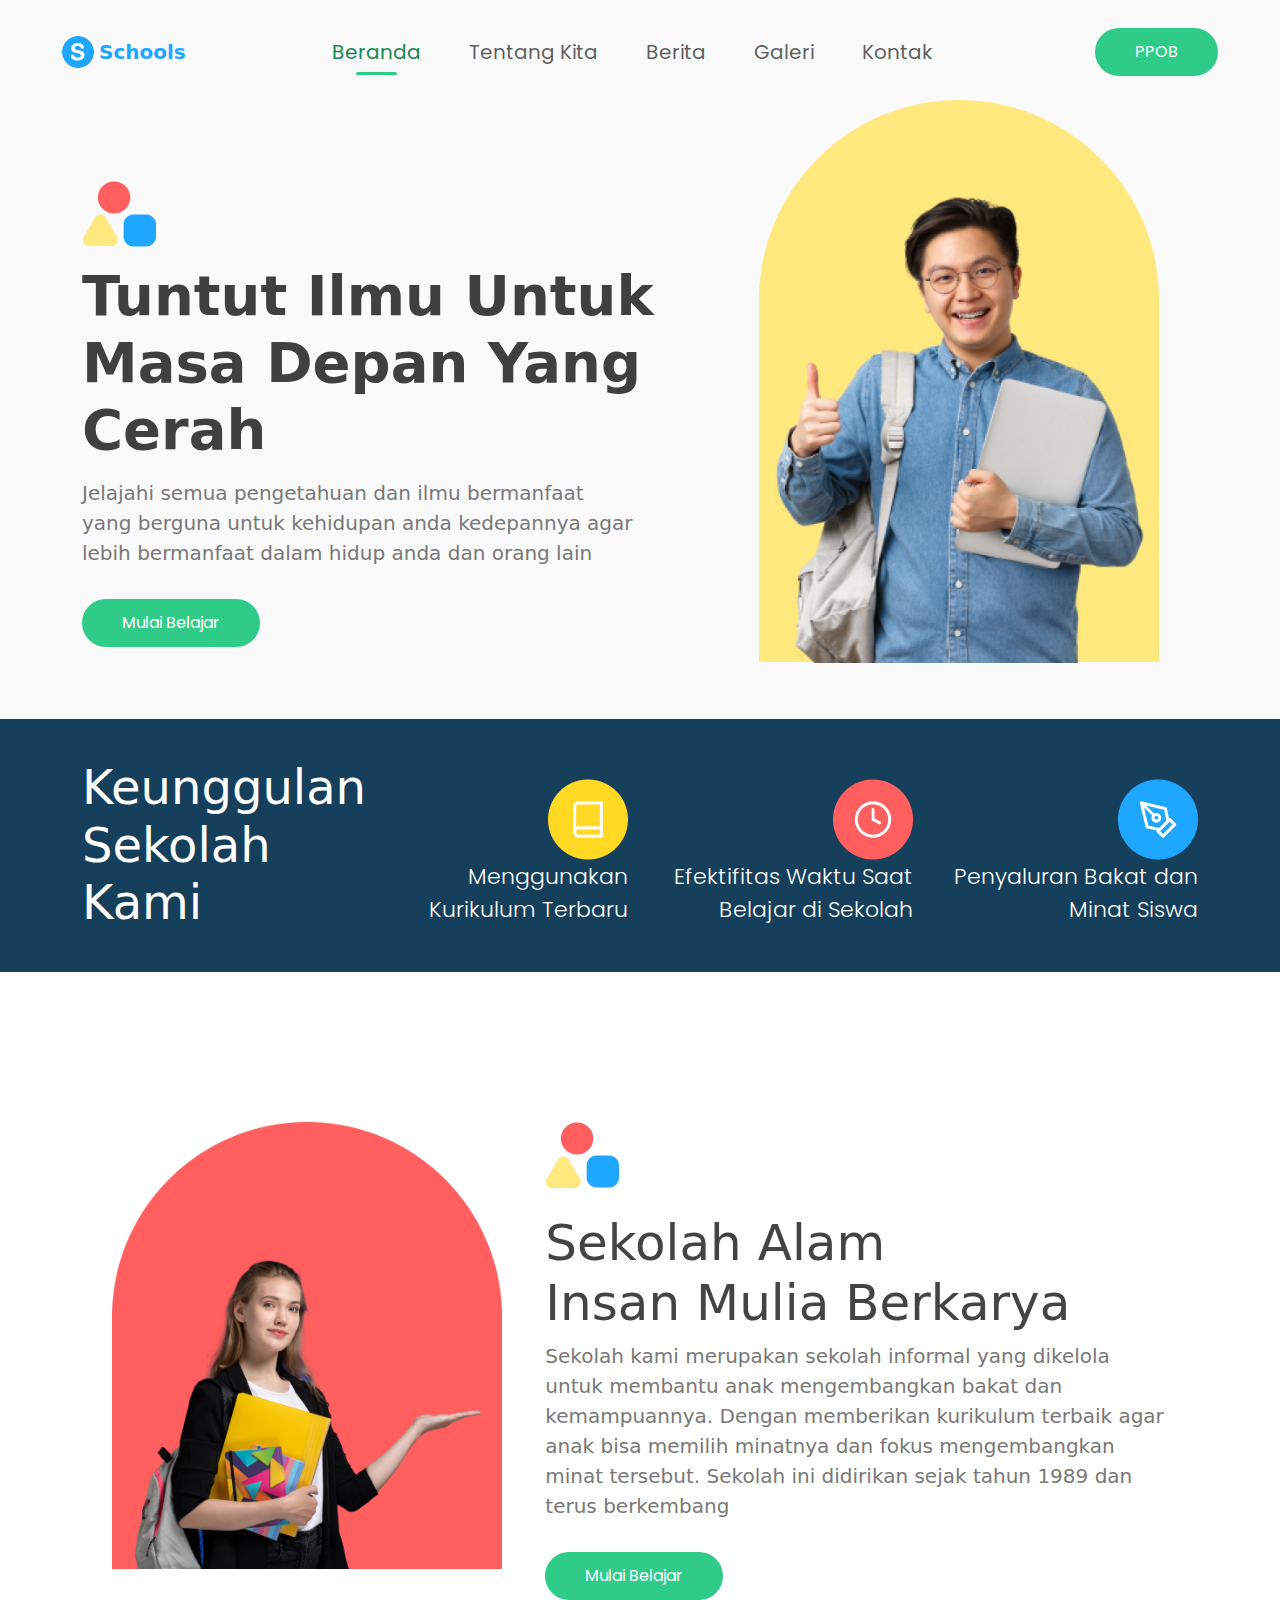
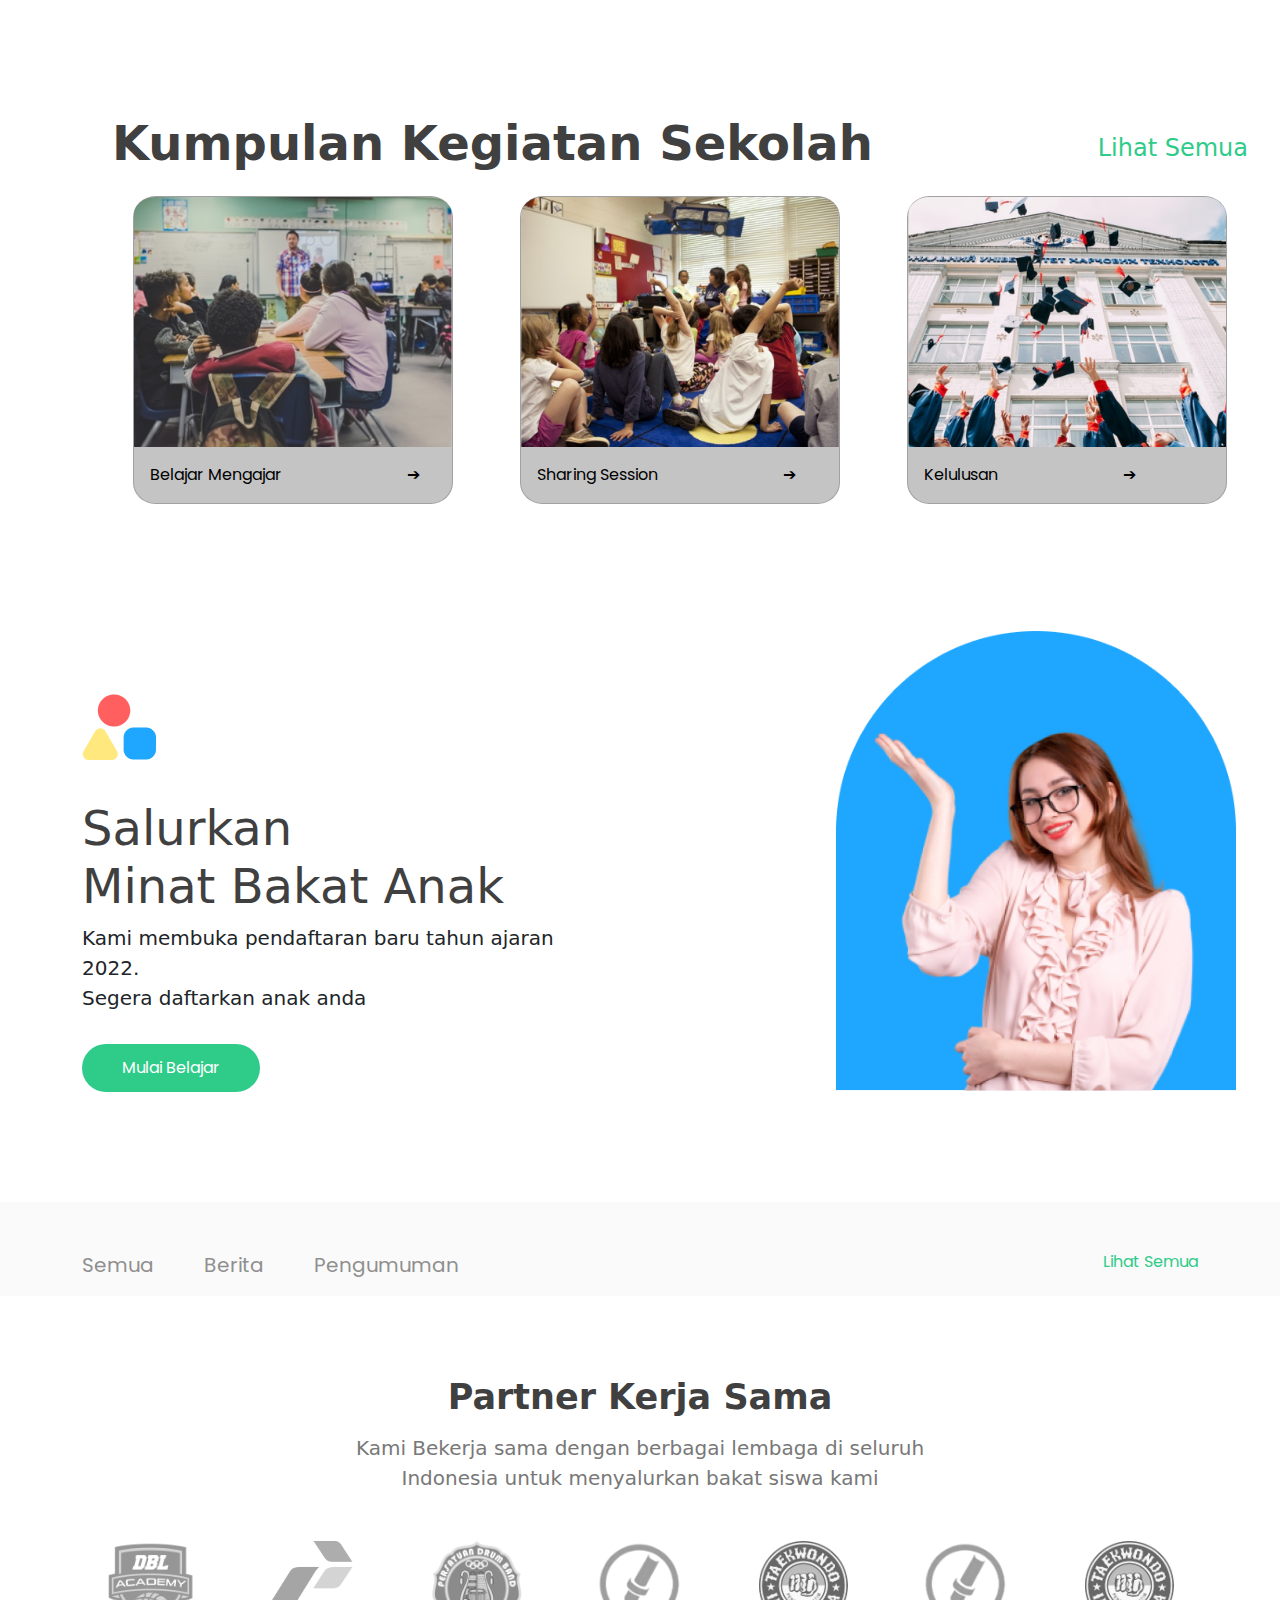
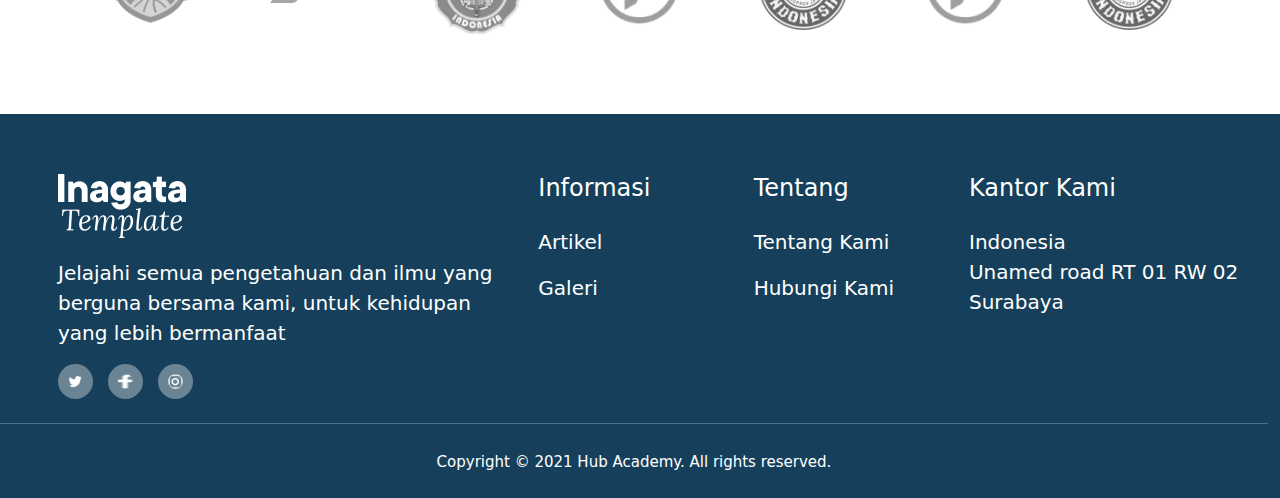
==== commit 0c3fde98: "revisi Kumpulan Kegiatan Sekolah" ====
--- a/index.html
+++ b/index.html
@@ -153,30 +153,33 @@
         </div>
       </div>
       <div class="row">
-        <div class="col-md-4">
-          <div class="image-container">
-            <img src="assets/img/beranda/unsplash_zFSo6bnZJTw.png" alt="Gambar 1">
-            <div class="overlay">
-              <p class="overlay-text">Subjudul Gambar 1</p>
+          <div class="card mx-auto" style="width: 20rem;">
+            <img src="assets/img/beranda/unsplash_zFSo6bnZJTw.png" class="card-img-top" alt="belajar mengajar">
+            <a href="" style="text-decoration: none;">
+            <div class="card-body">
+                <span class="text-left">Belajar Mengajar</span>
+                <span class="panah">&#10132;</span>
             </div>
-          </div>
-        </div>
-        <div class="col-md-4">
-          <div class="image-container">
-            <img src="assets/img/beranda/unsplash_gsRi9cWCIB0.png" alt="Gambar 2">
-            <div class="overlay">
-              <p class="overlay-text">Subjudul Gambar 2</p>
+          </a>
+          </div>
+          <div class="card mx-auto" style="width: 20rem;">
+            <img src="assets/img/beranda/unsplash_gsRi9cWCIB0.png" class="card-img-top" alt="belajar mengajar">
+            <a href="" style="text-decoration: none;">
+            <div class="card-body">
+                <span class="text-left">Sharing Session</span>
+                <span class="panah">&#10132;</span>
             </div>
-          </div>
-        </div>
-        <div class="col-md-4">
-          <div class="image-container">
-            <img src="assets/img/beranda/unsplash_8CqDvPuo_kI.png" alt="Gambar 3">
-            <div class="overlay">
-              <p class="overlay-text">Subjudul Gambar 3</p>
+          </a>
+          </div>
+          <div class="card mx-auto" style="width: 20rem;">
+            <img src="assets/img/beranda/unsplash_8CqDvPuo_kI.png" class="card-img-top" alt="belajar mengajar">
+            <a href="" style="text-decoration: none;">
+            <div class="card-body">
+                <span class="text-left">Kelulusan</span>
+                <span class="panah">&#10132;</span>
             </div>
-          </div>
-        </div>
+          </a>
+          </div>
       </div>
     </div>
   </div>
--- a/assets/css/style.css
+++ b/assets/css/style.css
@@ -263,7 +263,7 @@
     font-weight: bold;
 }
 
-.content4 a{
+.content4 .col-2 a{
     position: inherit;
     font-size: 24px;
     font-weight: 500;
@@ -272,11 +272,55 @@
     text-align: right;
 }
 
-.content4 a:hover{
+.content4 .col-2 a:hover{
     color:#2bbe81;
 }
 
-.image-container {
+.content4 .row{
+    padding-top: 15px;
+}
+
+.content4 .card{
+    padding-inline: 0px;
+    border-radius: 7%;
+    background: #C4C4C4;
+}
+
+.content4 .card img{
+    border-top-right-radius: 7%;
+    border-top-left-radius: 7%;
+}
+
+.content4 .card-body{
+    max-height: 60px;
+    border-bottom-left-radius: 7%;
+    border-bottom-right-radius: 7%;
+}
+
+.content4 .card:hover{
+    background:#2ECB89;
+}
+
+.card:hover .card-body, .card:hover .card-body span {
+    color: white; /* Ubah warna teks di dalam card saat mouse menyentuh */
+}
+
+.content4 .card-body .card-text{
+    margin-block: 0px;
+}
+
+.content4 span{
+    font-family: Poppins;
+    font-size: 16px;
+    color: black;
+}
+
+.content4 .panah{
+    margin-left: 120px;
+    color: black
+}
+
+/* .image-container {
     margin-top: 50px;
     position: relative;
     overflow: visible;
@@ -310,7 +354,7 @@
   .overlay:hover, .overlay-text:hover{
     background-color: #2ECB89;
     color:#ffffff;
-  }
+  } */
 
  /* .overlay-text {
     color: #747474;
@@ -410,7 +454,6 @@
 
 /* Tentang Kita */
 /* content7 */
-
 .content7{
     background: #FAFAFA;
     padding-top: 150px;
@@ -553,6 +596,7 @@
 }
 
 .content11 h4{
+    margin-top: 10px;
     color:#404040
 }
 
@@ -633,4 +677,49 @@
 
 footer .footer-wraper{
     padding-top: 0px;
+}
+
+/* Berita */
+/* content 12 */
+.content12{
+    background: #FAFAFA;
+    padding-top: 150px;
+    padding-left: 70px;
+  }
+
+  .content12 .row{
+    height: 500px;
+}
+
+.content12 .col .gambar{
+    position: absolute;
+    display: flex;
+}
+
+.content12 .col-5{
+    margin-top: 60px;
+}
+
+img.gambar.frame4{
+    max-width: 400px;
+    margin-left: 150px;
+    transform: translateY(-5%);
+}
+
+img.gambar.mas3{
+    max-width: 391px;
+    margin-left: 150px;
+    top: 0;
+    transform: translateY(-3%);
+}
+
+.content12.col-5 h2{
+    margin-top: 40px;
+    color: #404040;
+    font-size: 48px;
+    font-weight: 500;
+}
+
+.content12.col-5 p{
+    font-size: 20px;
 }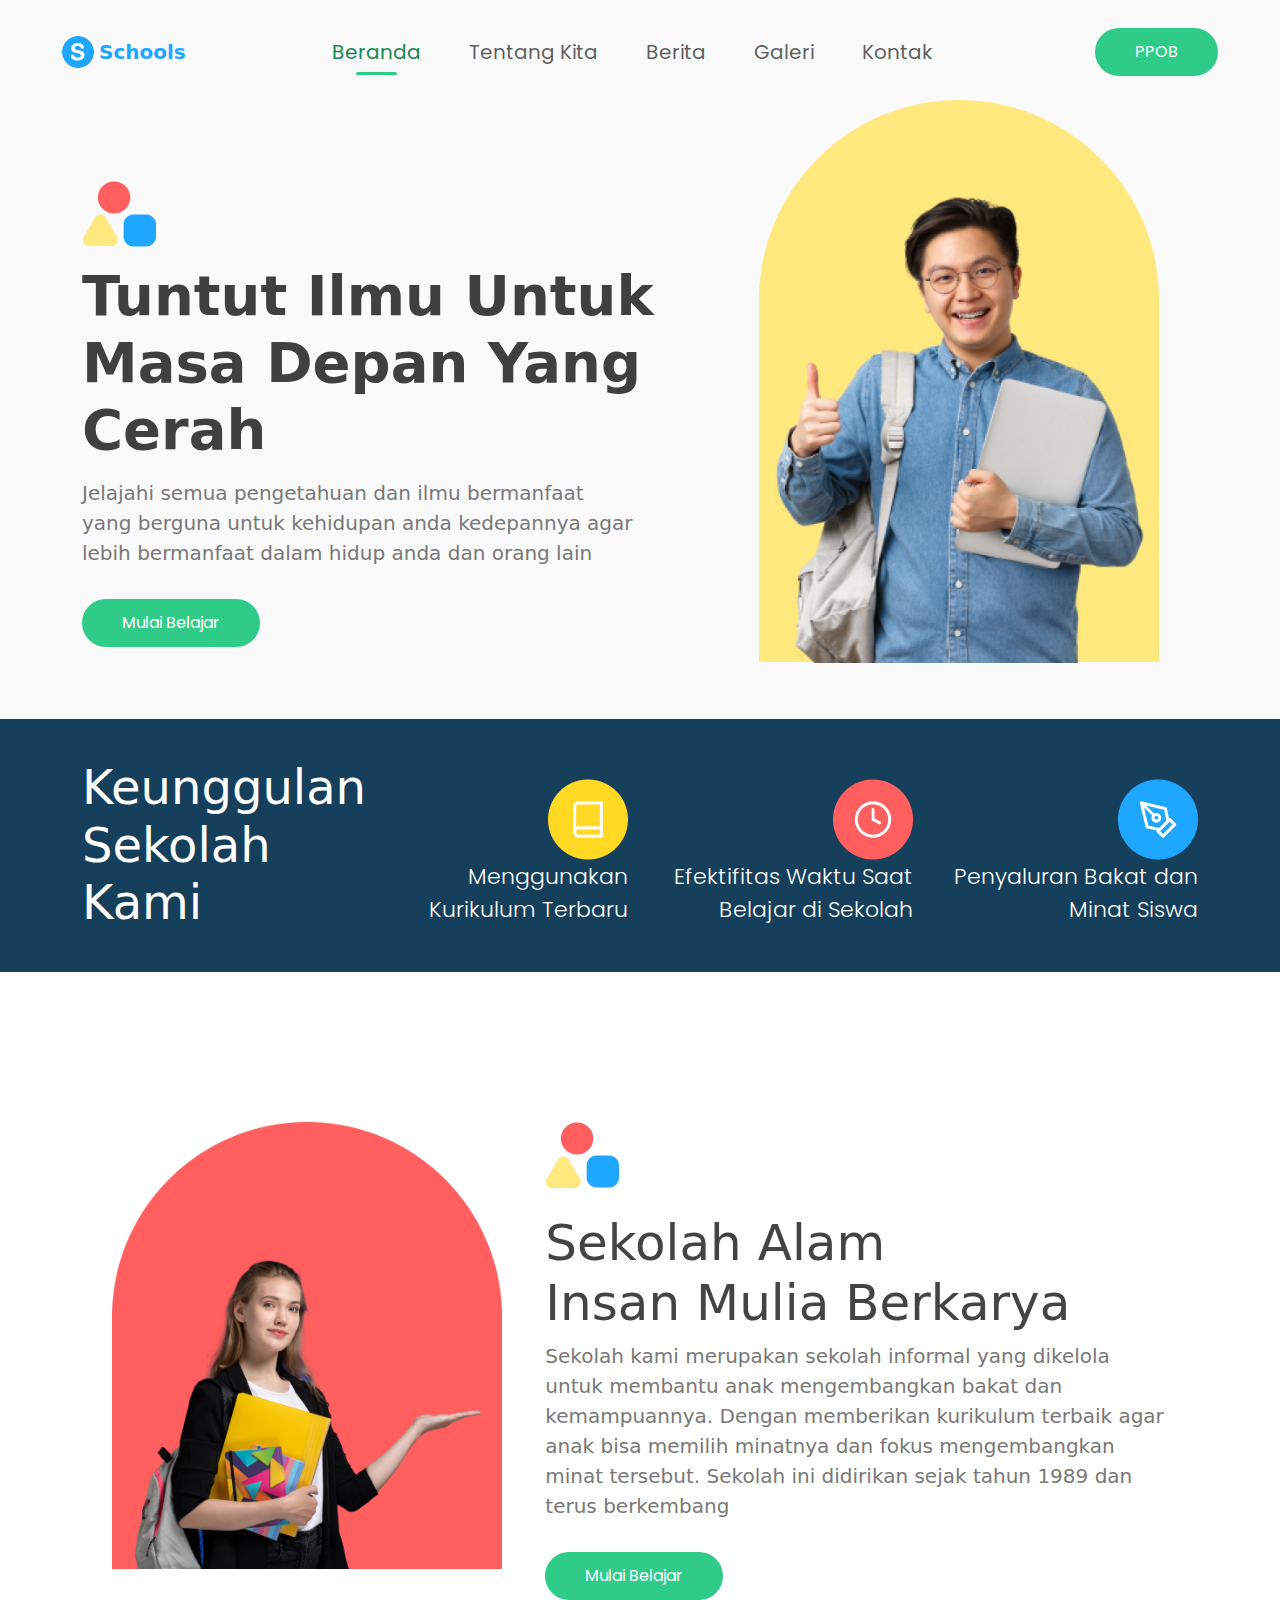
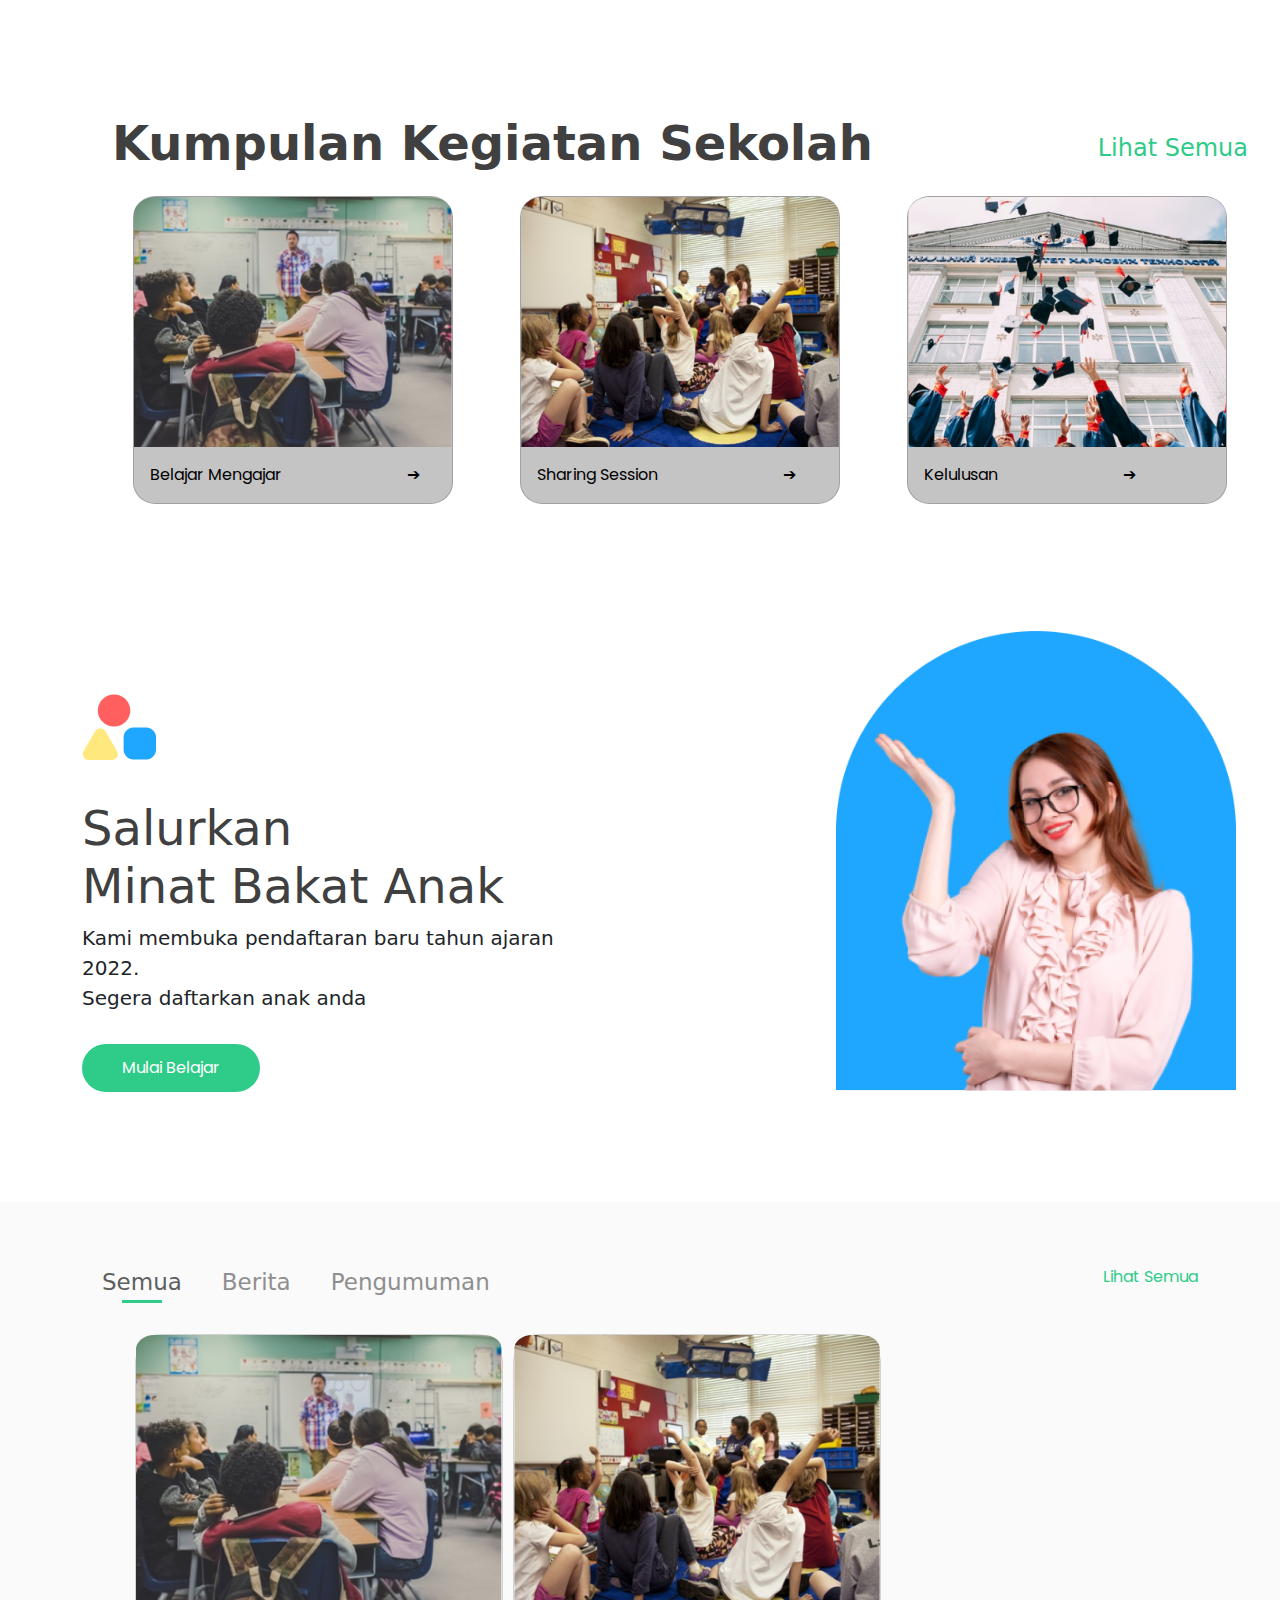
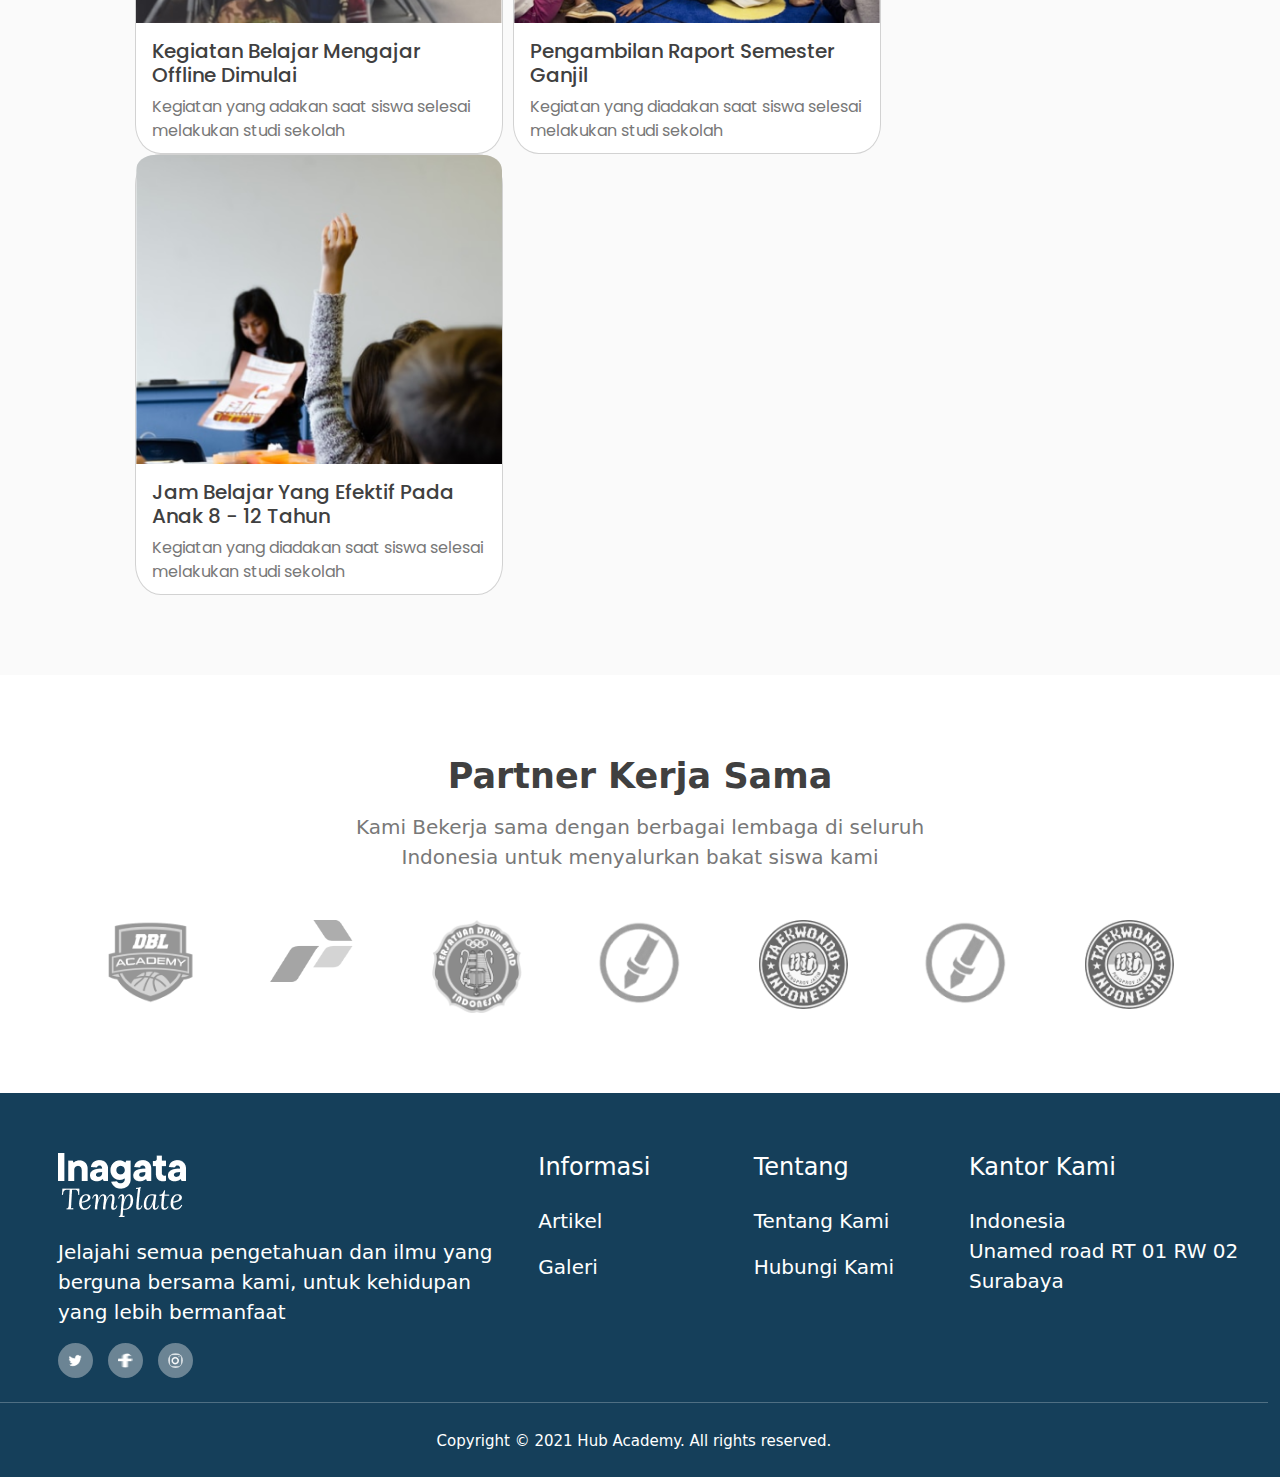
==== commit 315ccd33: "revisi beranda (content6)" ====
--- a/index.html
+++ b/index.html
@@ -217,17 +217,41 @@
       <div class="row mt-3">
         <div class="d-flex justify-content-between mt-5">
           <div class="d-flex justify-content-start">
-            <p><a href="#">Semua</a></p>
-            <p><a href="#">Berita</a></p>
-            <p><a href="#">Pengumuman</a></p>
-          </div>
-          <div>
-            <a href="#">Lihat Semua</a>
-          </div>
-        </div>
-      </div>
-      </div>
-      <div class="row"></div>
+            <a href="" style="text-decoration: none;"><p class="active">Semua</p></a>
+            <a href="" style="text-decoration: none;"><p>Berita</p></a>
+            <a href="" style="text-decoration: none;"><p>Pengumuman</p></a>
+          </div>
+          <div class="lihat-semua">
+            <a href="">Lihat Semua</a>
+          </div>
+        </div>
+      </div>
+      </div>
+      <div class="gambar2">
+      <div class="row">
+        <div class="card" style="width: 23rem;">
+          <img src="assets/img/beranda/unsplash_zFSo6bnZJTw.png" class="card-img-top" alt="belajar mengajar">
+          <div class="card-body">
+              <h5>Kegiatan Belajar Mengajar Offline Dimulai</h5>
+              <p>Kegiatan yang adakan saat siswa selesai melakukan studi sekolah</p>
+          </div>
+        </div>
+        <div class="card" style="width: 23rem;">
+          <img src="assets/img/beranda/unsplash_gsRi9cWCIB0.png" class="card-img-top" alt="belajar mengajar">
+          <div class="card-body">
+              <h5>Pengambilan Raport Semester Ganjil</h5>
+              <p>Kegiatan yang diadakan saat siswa selesai melakukan studi sekolah</p>
+          </div>
+        </div>
+        <div class="card" style="width: 23rem;">
+          <img src="assets/img/beranda/unsplash_NTur2_QKpg0.png" class="card-img2" alt="belajar mengajar">
+          <div class="card-body">
+            <h5>Jam Belajar Yang Efektif Pada Anak 8 - 12 Tahun</h5>
+            <p>Kegiatan yang diadakan saat siswa selesai melakukan studi sekolah</p>
+        </div>
+        </div>
+      </div>
+    </div>
     </div>
   </div>
 <!--end content-->
--- a/assets/css/style.css
+++ b/assets/css/style.css
@@ -320,52 +320,6 @@
     color: black
 }
 
-/* .image-container {
-    margin-top: 50px;
-    position: relative;
-    overflow: visible;
-    border-radius: 15px;
-  }
-  
-  .image-container img {
-    width: 100%;
-    height: auto;
-    border-radius: 15px;
-  }
-  
-  .overlay, .overlay-text {
-    position: absolute;
-    border-bottom-right-radius: 15px;
-    border-bottom-left-radius: 15px;
-    bottom: 0;
-    left: 0;
-    width: 100%;
-    padding: 10px;
-    background-color: #C4C4C4;
-    display: flex;
-    align-items: center;
-    justify-content: center;
-    color: #747474;
-    font-size: 18px;
-    text-align: left;
-    margin: 0;
-  }
-
-  .overlay:hover, .overlay-text:hover{
-    background-color: #2ECB89;
-    color:#ffffff;
-  } */
-
- /* .overlay-text {
-    color: #747474;
-    font-size: 18px;
-    text-align: left;
-    margin: 0;
-    pointer-event: none;
-  }
-  */
-
-
   /* content5 */
   .content5{
     margin-top: 150px;
@@ -411,45 +365,77 @@
 }
 
 /* Content 6 */
-.content6 p a{
-    font-size: 20px;
-    color: #8F8F8F;
-    margin-right: 50px;
-}
-
-.content6 p a:hover{
-    color: #5F5F5F;
-}
-
-.content6 a{
+.content6 .lihat-semua a{
     text-decoration: none;
     color: #2ECB89;
     font-size: 18;
     font-family: Poppins;
 }
 
-.content6 a:hover{
+.content6 .lihat-semua a:hover{
     color:#25aa73;
 }
 
-.content6 p a::after{
-    content: "";
-    position: absolute;
-    bottom: 0;
-    left: 35%;
-    width: 0;
+.content6 a p{
+    text-decoration: none;
+    font-size: 23px;
+    color: #8F8F8F;
+    margin-inline: 20px;
+}
+
+.content6 a p:hover, .content6 a p.active{
+    color:#5f5f5f;
+}
+
+.content6 a p:hover::after,
+.content6 .d-flex p.active::after{
+    content: '';
+    display: flex;
+    width: 50%;
     height: 3px;
     background-color: #2ECB89;
-    visibility: none;
-    transition: 0.2s ease;
-    border-radius: 2px;
-}
-
-.content6 p a:hover::after,
-.content6 p a.active::after {
-    width: 30%;
-    visibility: visible;
-    background-color: #2ECB89;
+    transform: translateX(50%);
+}
+
+.content6 .row{
+    padding-top: 15px;
+}
+
+.content6 .gambar2{
+    padding-left: 130px;
+    padding-right: 80px;
+    padding-bottom: 80px;
+}
+
+.content6 .card{
+    padding-inline: 0px;
+    border-radius: 7%;
+    background: #ffffff;
+    margin-inline: 5px;
+}
+
+.content6 .card img{
+    max-height: 406px;
+    border-top-right-radius: 5%;
+    border-top-left-radius: 5%;
+}
+
+.content6 .card-body{
+    max-height: 130px;
+    border-bottom-left-radius: 5%;
+    border-bottom-right-radius: 5%;
+}
+
+.content6 .card-body h5{
+    font-family: Poppins;
+    font-size: 20px;
+    color: #404040;
+}
+
+.content6 .card-body p{
+    font-family: Poppins;
+    font-size: 16px;
+    color: #787878;
 }
 
 /* Tentang Kita */
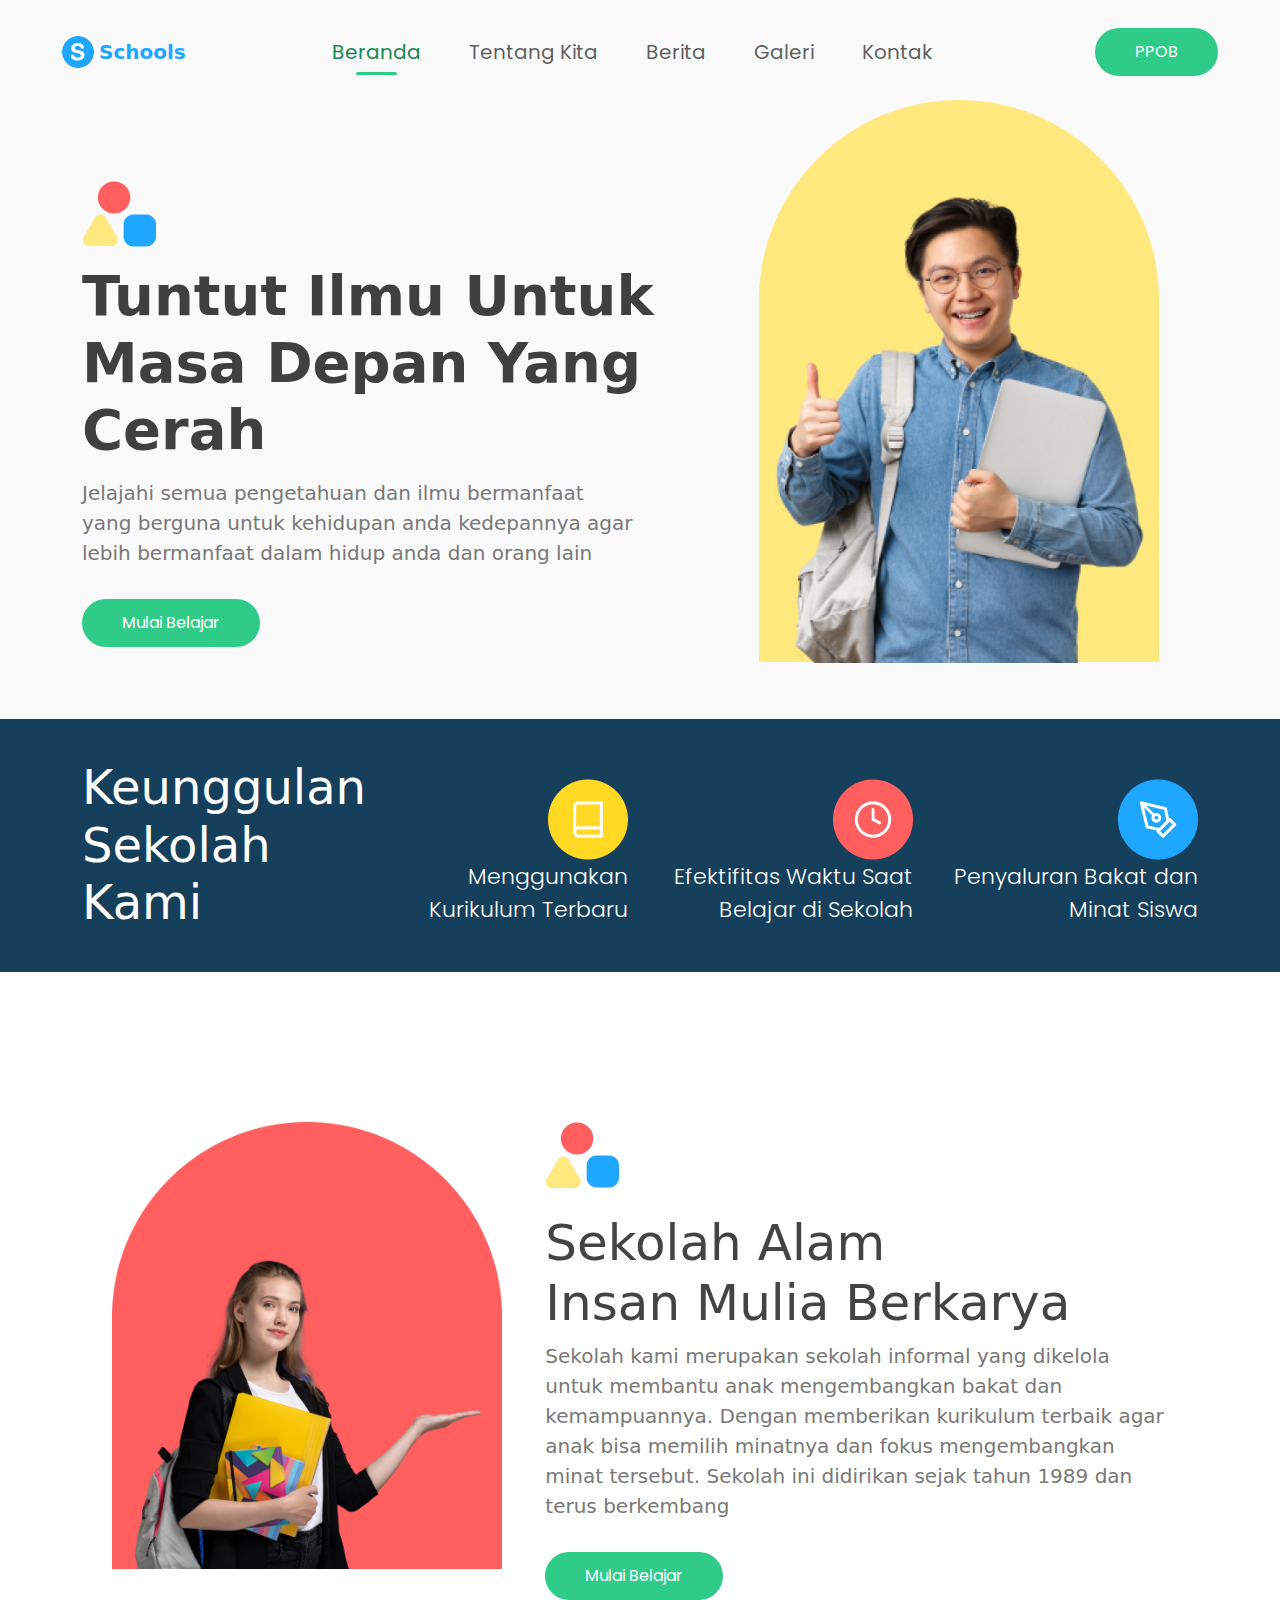
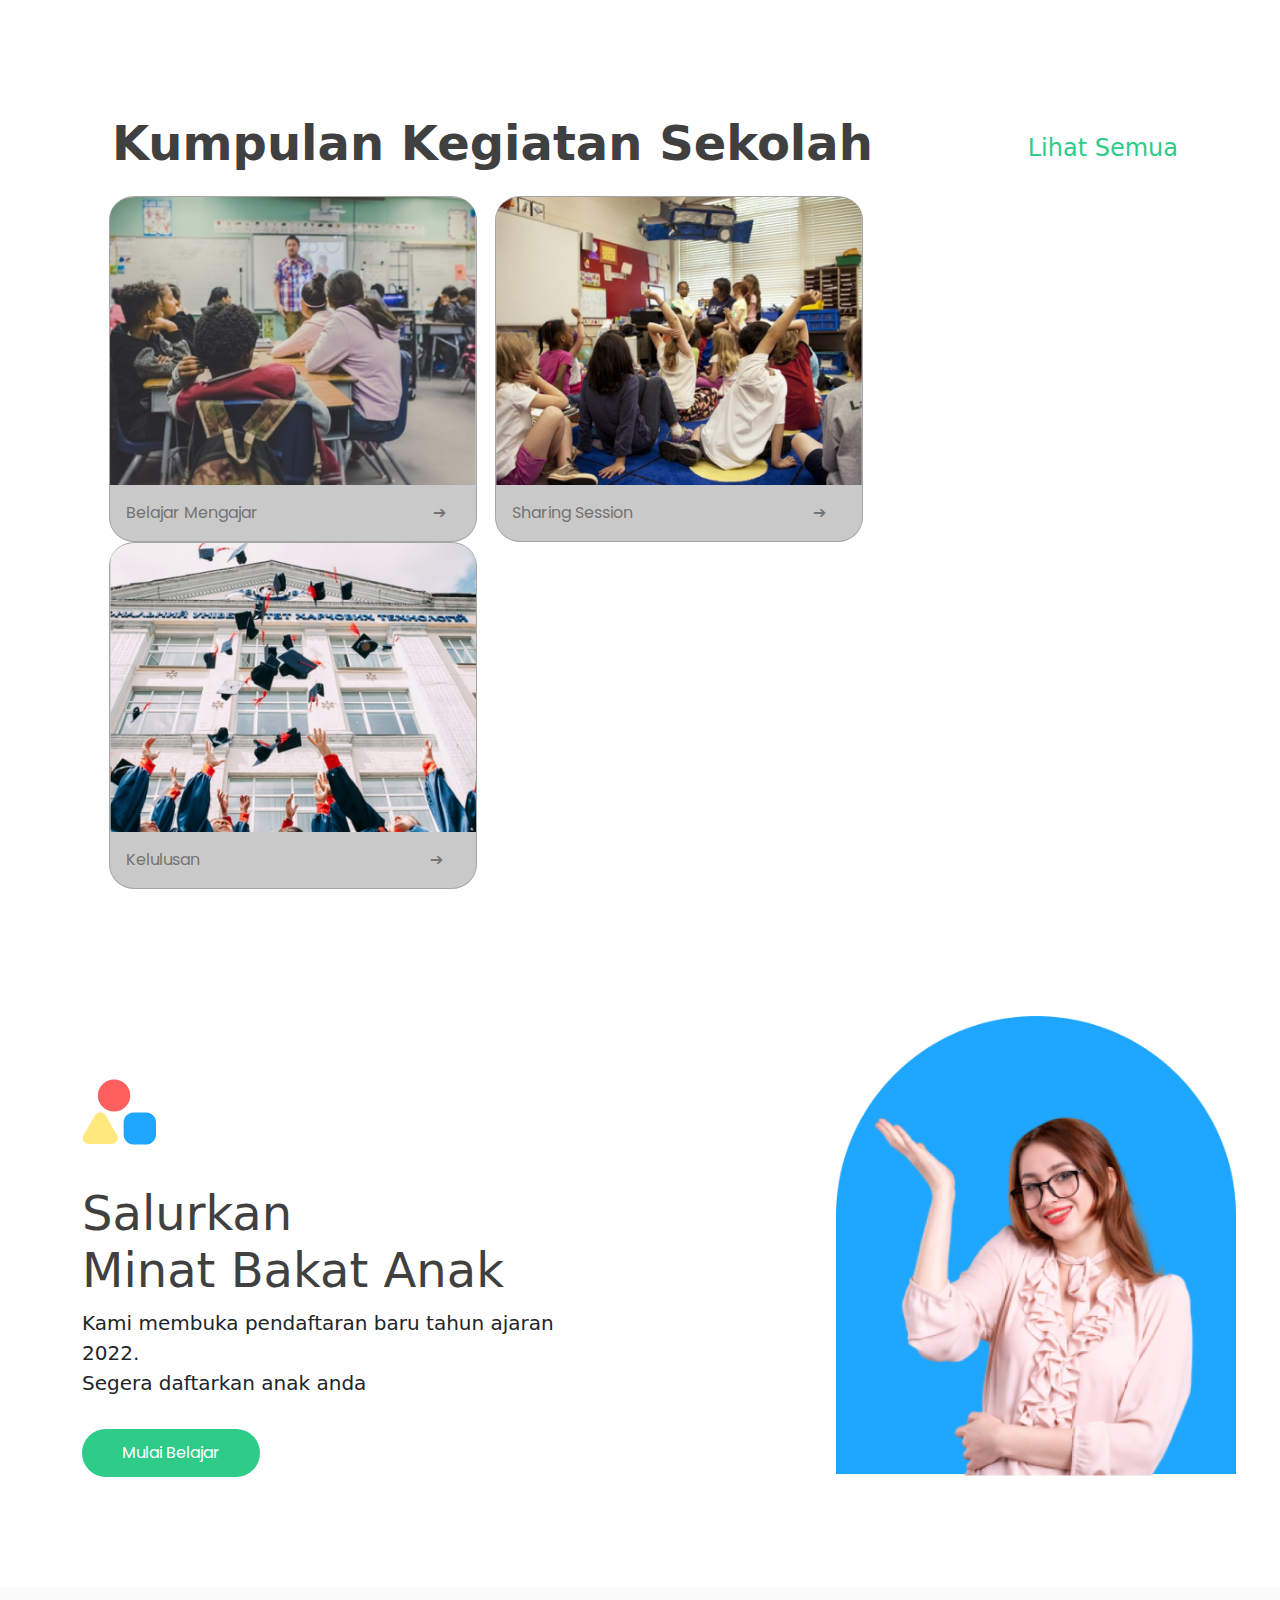
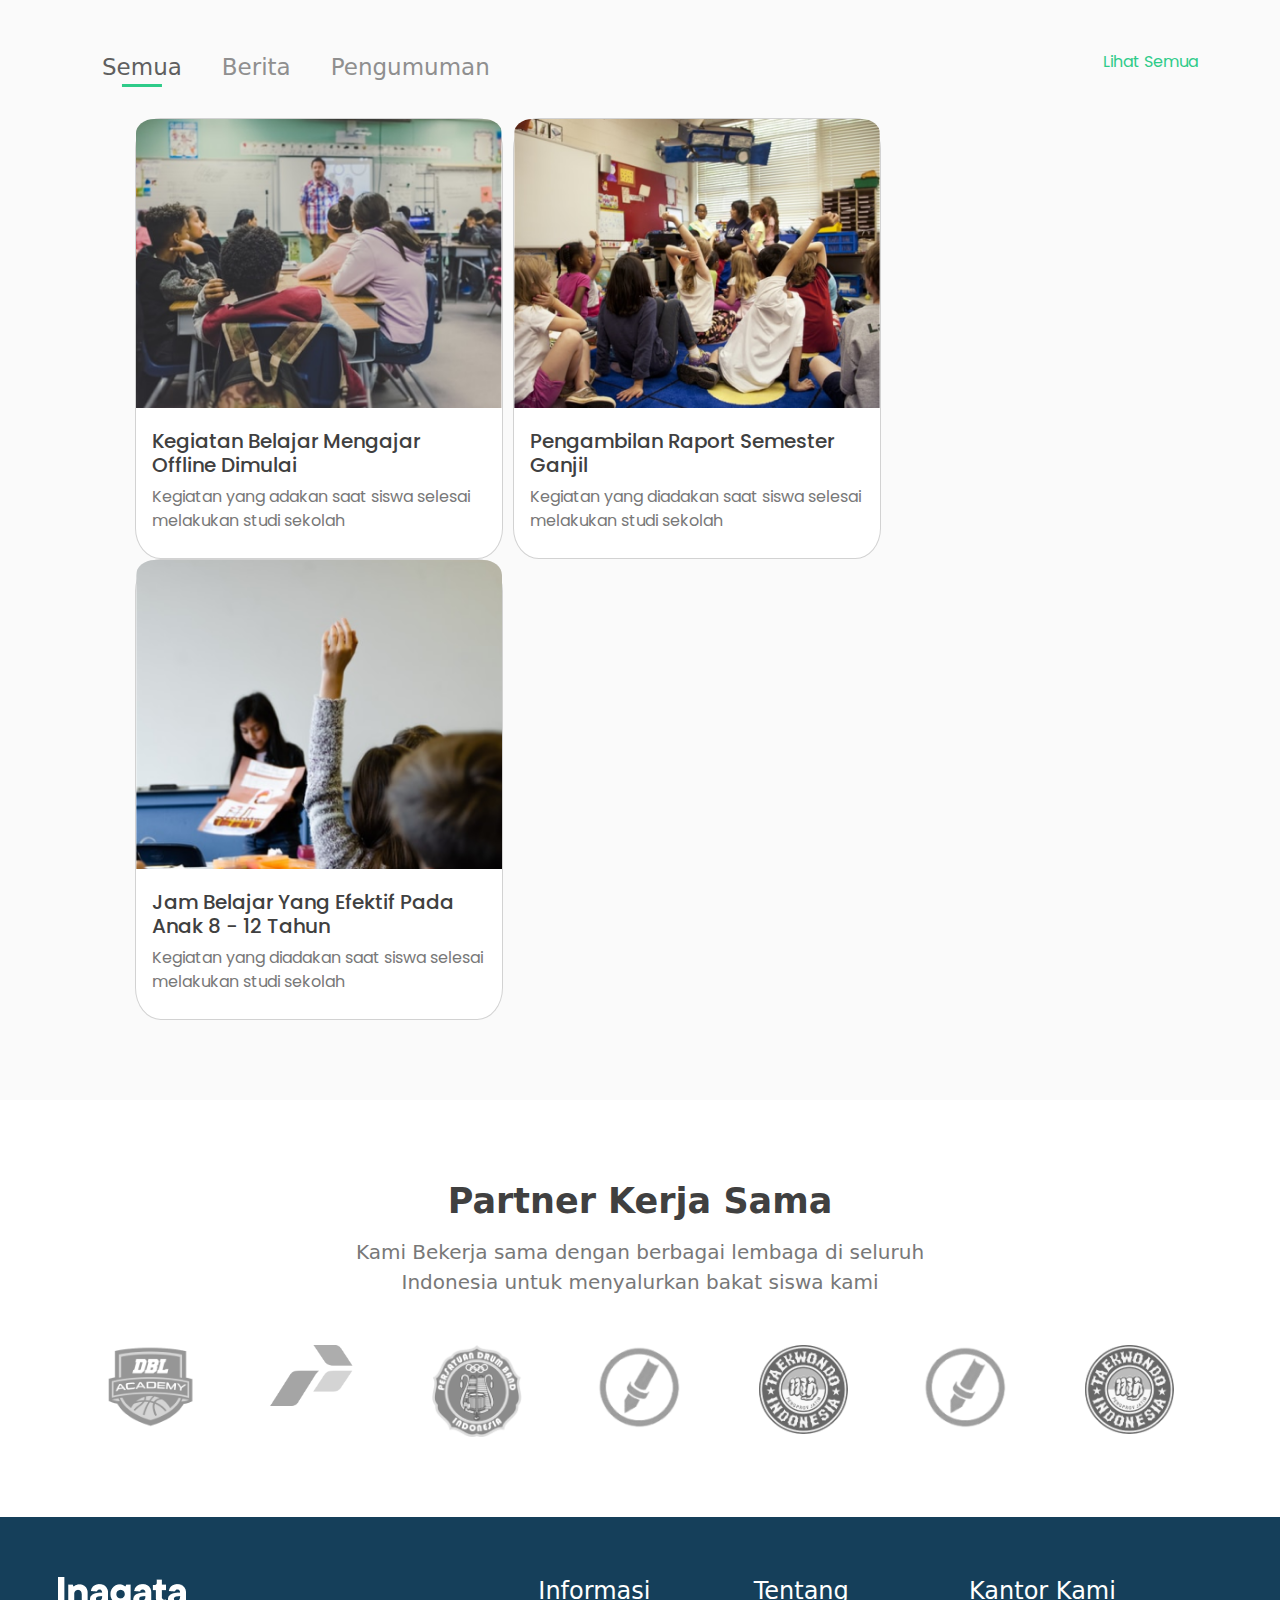
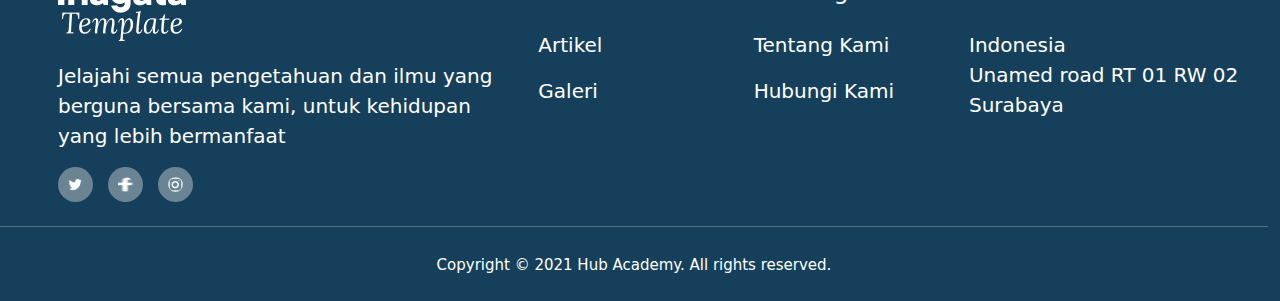
==== commit 835d86c7: "revisi beranda (content4)" ====
--- a/index.html
+++ b/index.html
@@ -145,15 +145,15 @@
   <div class="content4">
     <div class="container-fluid">
       <div class="row align-items-center">
-        <div class="col-10">
+        <div class="col-9">
           <h2>Kumpulan Kegiatan Sekolah</h2>
         </div>
-        <div class="col-2 d-flex justify-content-end">
+        <div class="col-3 d-flex justify-content-end">
           <a href="">Lihat Semua</a>
         </div>
       </div>
       <div class="row">
-          <div class="card mx-auto" style="width: 20rem;">
+          <div class="card" style="width: 23rem;">
             <img src="assets/img/beranda/unsplash_zFSo6bnZJTw.png" class="card-img-top" alt="belajar mengajar">
             <a href="" style="text-decoration: none;">
             <div class="card-body">
@@ -162,21 +162,21 @@
             </div>
           </a>
           </div>
-          <div class="card mx-auto" style="width: 20rem;">
+          <div class="card" style="width: 23rem;">
             <img src="assets/img/beranda/unsplash_gsRi9cWCIB0.png" class="card-img-top" alt="belajar mengajar">
             <a href="" style="text-decoration: none;">
             <div class="card-body">
                 <span class="text-left">Sharing Session</span>
-                <span class="panah">&#10132;</span>
+                <span class="panah2">&#10132;</span>
             </div>
           </a>
           </div>
-          <div class="card mx-auto" style="width: 20rem;">
+          <div class="card" style="width: 23rem;">
             <img src="assets/img/beranda/unsplash_8CqDvPuo_kI.png" class="card-img-top" alt="belajar mengajar">
             <a href="" style="text-decoration: none;">
             <div class="card-body">
                 <span class="text-left">Kelulusan</span>
-                <span class="panah">&#10132;</span>
+                <span class="panah3">&#10132;</span>
             </div>
           </a>
           </div>
--- a/assets/css/style.css
+++ b/assets/css/style.css
@@ -250,7 +250,7 @@
 .content4{
     margin-top: 100px;
     margin-left: 100px;
-    margin-right: 20px;
+    margin-right: 90px;
 }
 
 .content4 .row{
@@ -263,7 +263,7 @@
     font-weight: bold;
 }
 
-.content4 .col-2 a{
+.content4 .col-3 a{
     position: inherit;
     font-size: 24px;
     font-weight: 500;
@@ -282,8 +282,9 @@
 
 .content4 .card{
     padding-inline: 0px;
+    margin-inline: 9px;
     border-radius: 7%;
-    background: #C4C4C4;
+    background: #cac9c9;
 }
 
 .content4 .card img{
@@ -312,12 +313,22 @@
 .content4 span{
     font-family: Poppins;
     font-size: 16px;
-    color: black;
+    color: #747474;
 }
 
 .content4 .panah{
-    margin-left: 120px;
-    color: black
+    margin-left: 170px;
+    color: #747474;
+}
+
+.content4 .panah2{
+    margin-left: 175px;
+    color: #747474;
+}
+
+.content4 .panah3{
+    margin-left: 225px;
+    color: #747474;
 }
 
   /* content5 */
@@ -415,25 +426,33 @@
 }
 
 .content6 .card img{
-    max-height: 406px;
     border-top-right-radius: 5%;
     border-top-left-radius: 5%;
 }
 
 .content6 .card-body{
-    max-height: 130px;
+    max-height: 150px;
     border-bottom-left-radius: 5%;
     border-bottom-right-radius: 5%;
 }
 
+.card-img-top{
+    max-height: 406px;
+    height: 100%;
+    object-fit: cover;
+    max-width: 100%;
+}
+
 .content6 .card-body h5{
     font-family: Poppins;
+    margin-top: 5px;
     font-size: 20px;
     color: #404040;
 }
 
 .content6 .card-body p{
     font-family: Poppins;
+    margin-top: 7px;
     font-size: 16px;
     color: #787878;
 }
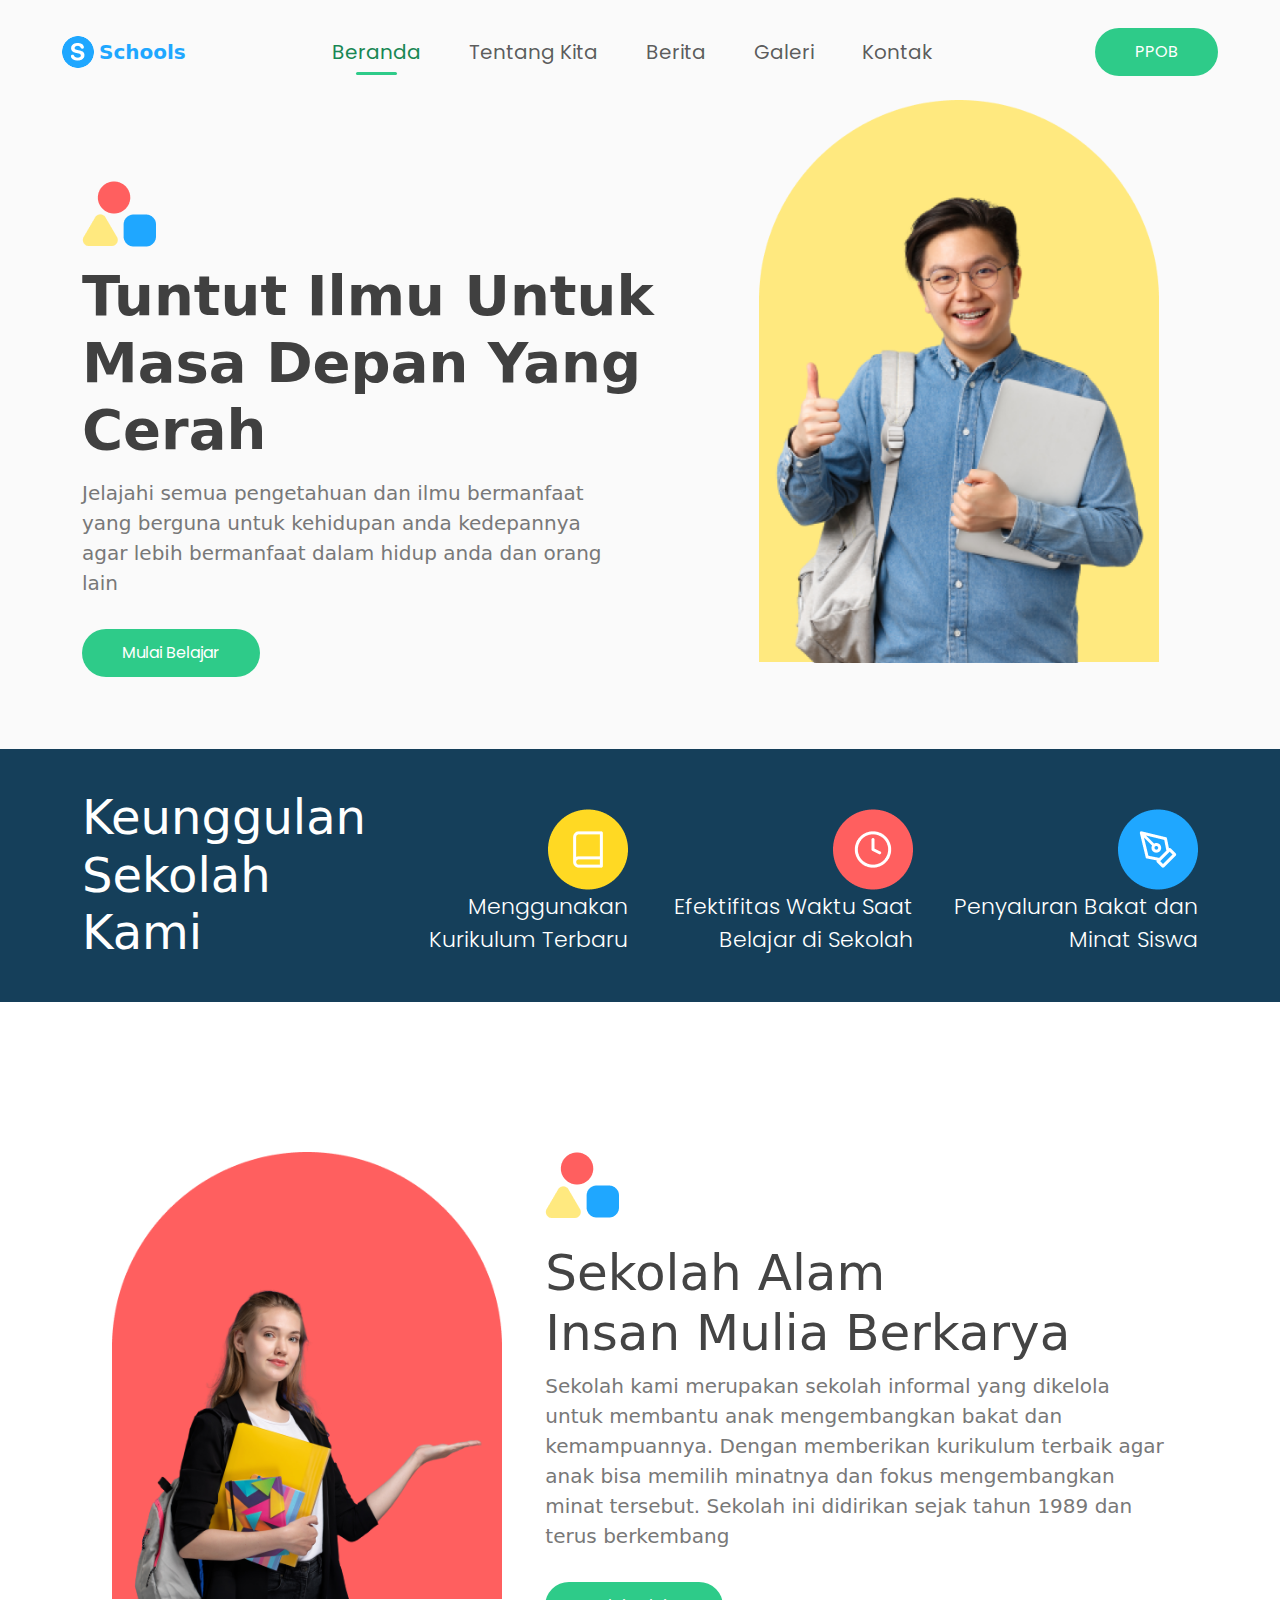
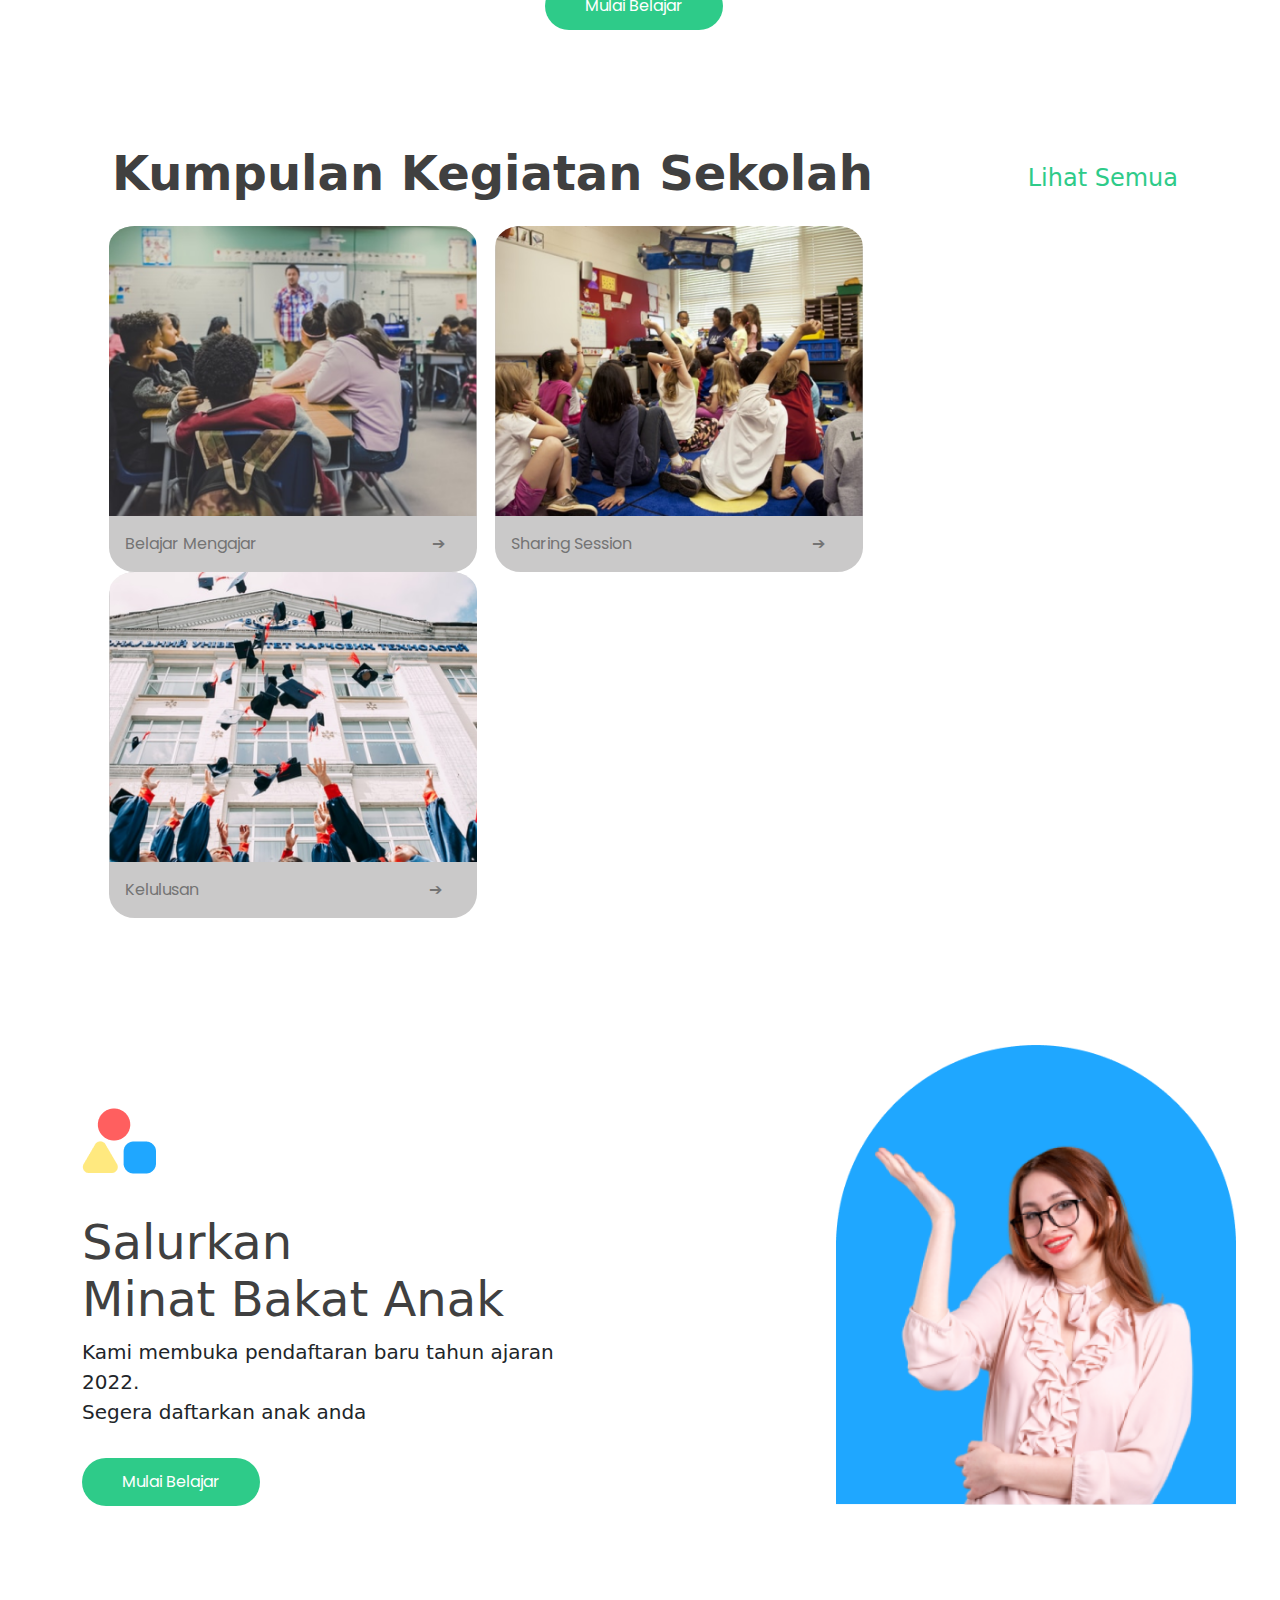
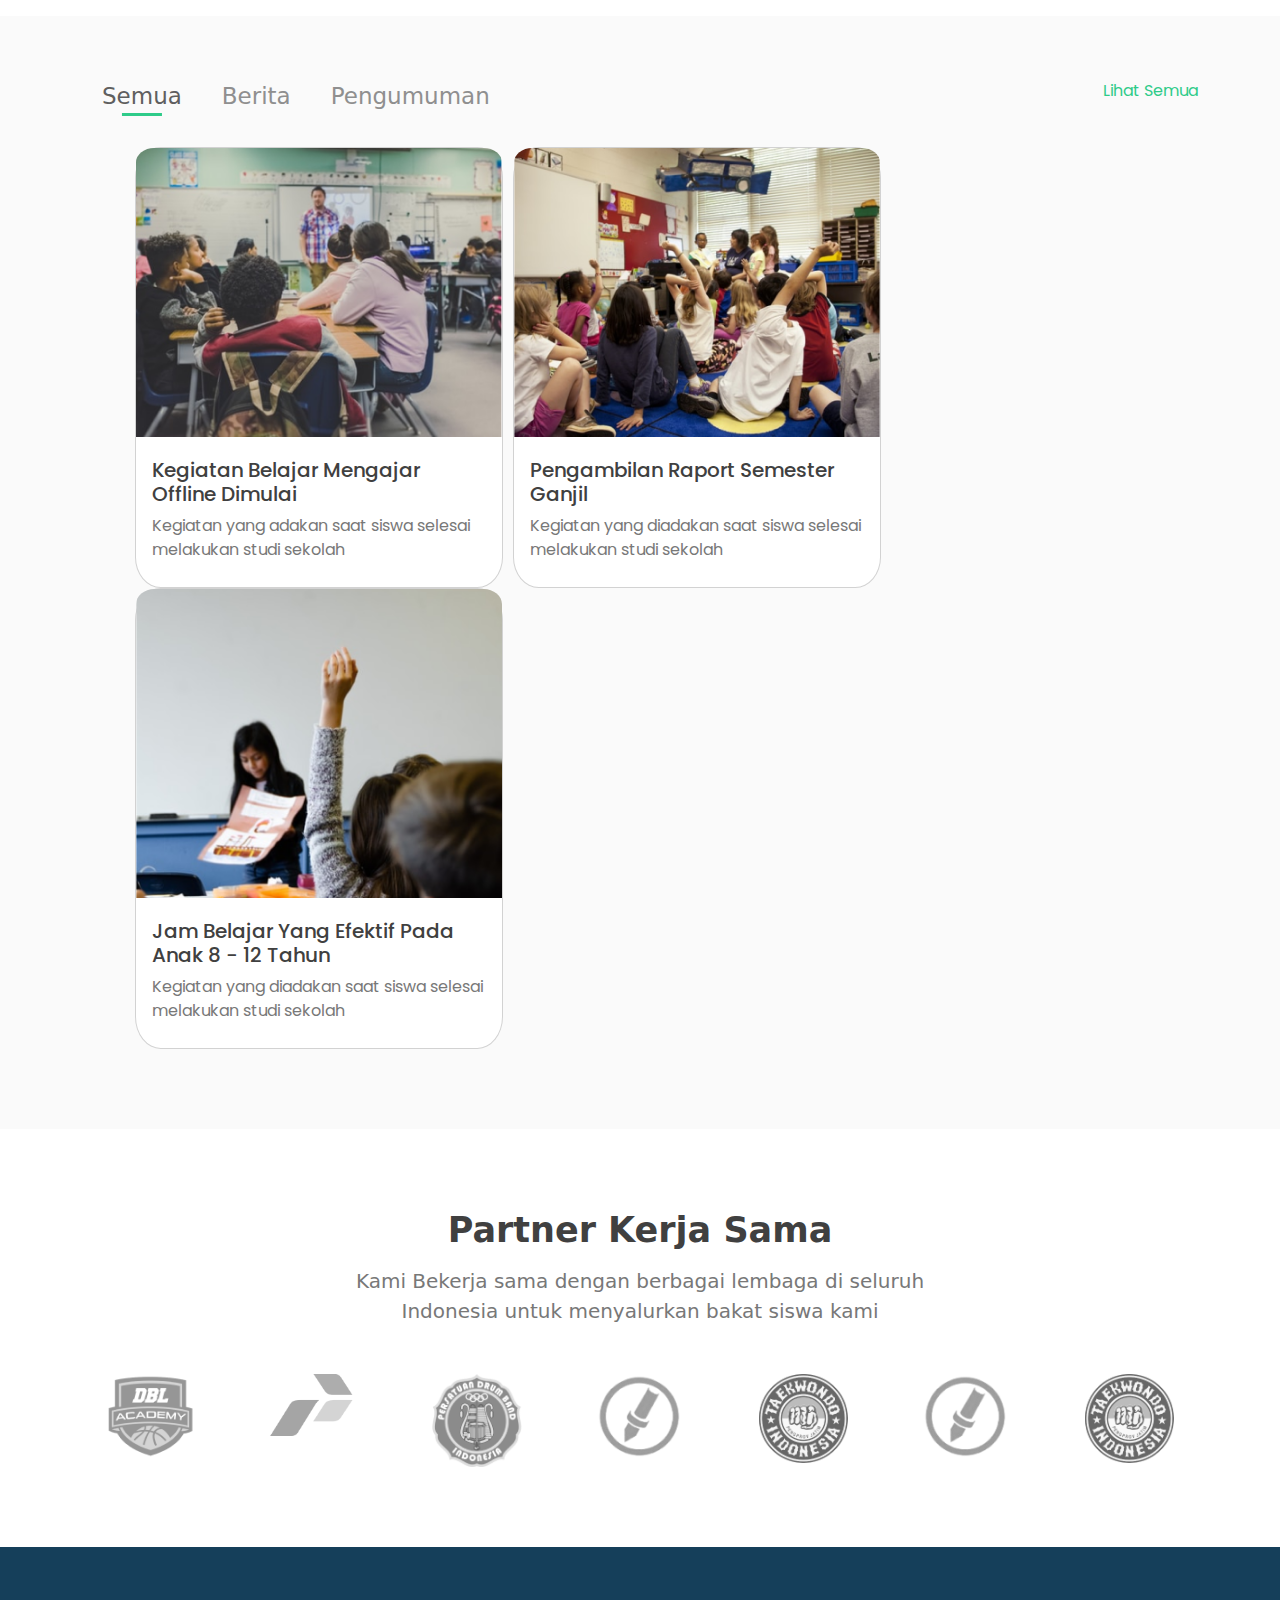
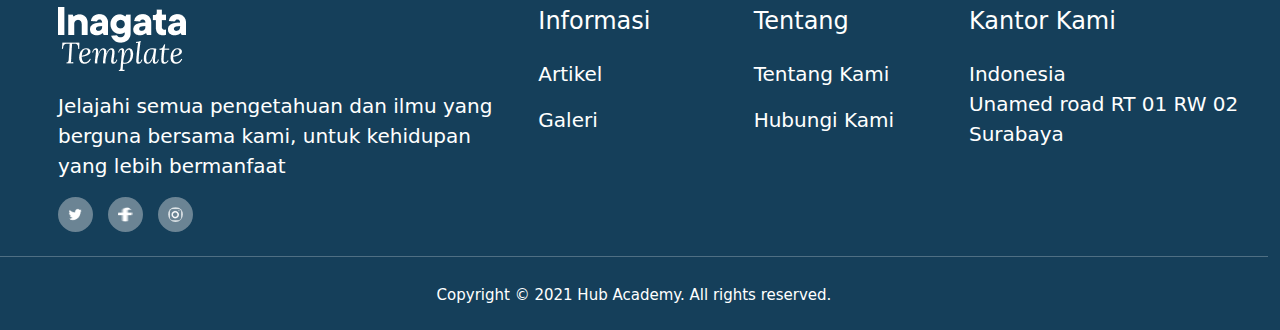
==== commit bff6b7f0: "revisi" ====
--- a/index.html
+++ b/index.html
@@ -16,13 +16,13 @@
     <!-- NAVBAR -->
     <nav class="navbar navbar-expand-lg fixed-top">
       <div class="container-fluid">
-        <img src="assets/img/logo.png" class="logo">
+        <img src="assets/img/logo.png" class="logo" alt="logo">
         <a class="navbar-brand me-auto" href="index.html">Schools</a>
         <!-- Offcanvas untuk navbar -->
         <!-- konten navbar -->
         <div class="offcanvas offcanvas-end" tabindex="-1" id="offcanvasNavbar" aria-labelledby="offcanvasNavbarLabel">
           <div class="offcanvas-header">
-            <img src="assets/img/logo.png" class="logo">
+            <img src="assets/img/logo.png" class="logo" alt="logo">
             <h5 class="offcanvas-title" id="offcanvasNavbarLabel">Schools</h5>
             <button type="button" class="btn-close" data-bs-dismiss="offcanvas" aria-label="Close"></button>
           </div>
@@ -64,9 +64,9 @@
       <div class="col-7">
         <div class="content1">
           <div class="elemen">
-            <img src="assets/img/beranda/Ellipse 1.png" class="elemen1"><br>
-            <img src="assets/img/beranda/Polygon 1.png" class="elemen2">
-            <img src="assets/img/beranda/Rectangle 5.png" class="elemen3">
+            <img src="assets/img/beranda/Ellipse 1.png" class="elemen1" alt="elipse"><br>
+            <img src="assets/img/beranda/Polygon 1.png" class="elemen2" alt="polygon">
+            <img src="assets/img/beranda/Rectangle 5.png" class="elemen3" alt="rectangle">
           </div>
           <h1>Tuntut Ilmu Untuk Masa Depan Yang Cerah</h1>
           <p>Jelajahi semua pengetahuan dan ilmu bermanfaat yang berguna untuk kehidupan anda kedepannya agar lebih bermanfaat dalam hidup anda dan orang lain</p>
@@ -75,8 +75,8 @@
       </div>
       <div class="col-5">
         <div class="image">
-          <img src="assets/img/beranda/Frame 1018.png" class="gambar frame">
-          <img src="assets/img/beranda/image 16.png" class="gambar mas2">
+          <img src="assets/img/beranda/Frame 1018.png" class="gambar frame" alt="img bg">
+          <img src="assets/img/beranda/image 16.png" class="gambar mas2" alt="man">
         </div>
       </div>
     </div>
@@ -97,15 +97,15 @@
           <h2>Keunggulan Sekolah Kami</h2>
         </div>
         <div class="col-3">
-          <p><img src="assets/img/beranda/Frame 18.png" class="img-fluid"><br>
+          <p><img src="assets/img/beranda/Frame 18.png" class="img-fluid" alt="pict"><br>
             Menggunakan Kurikulum Terbaru</p>
         </div>
         <div class="col-3">
-          <p><img src="assets/img/beranda/Frame 16.png" class="img-fluid"><br>
+          <p><img src="assets/img/beranda/Frame 16.png" class="img-fluid" alt="pict"><br>
             Efektifitas Waktu Saat Belajar di Sekolah</p>
         </div>
         <div class="col-3">
-          <p><img src="assets/img/beranda/Frame 15.png" class="img-fluid"><br>
+          <p><img src="assets/img/beranda/Frame 15.png" class="img-fluid" alt="pict"><br>
             Penyaluran Bakat dan Minat Siswa</p>
         </div>
       </div>
@@ -119,15 +119,15 @@
       <div class="row">
         <div class="col-5">
           <div class="image2">
-          <img src="assets/img/beranda/Frame 1018 (2).png" class="gambar frame2">
-          <img src="assets/img/beranda/image 17.png" class="gambar mbak2">
+          <img src="assets/img/beranda/Frame 1018 (2).png" class="gambar frame2" alt="img bg">
+          <img src="assets/img/beranda/image 17.png" class="gambar mbak2" alt="woman">
           </div>
         </div>
         <div class="col-7">
           <div class="elemen">
-            <img src="assets/img/beranda/Ellipse 1.png" class="elemen1"><br>
-            <img src="assets/img/beranda/Polygon 1.png" class="elemen2">
-            <img src="assets/img/beranda/Rectangle 5.png" class="elemen3">
+            <img src="assets/img/beranda/Ellipse 1.png" class="elemen1" alt="elipse"><br>
+            <img src="assets/img/beranda/Polygon 1.png" class="elemen2" alt="polygon">
+            <img src="assets/img/beranda/Rectangle 5.png" class="elemen3" alt="rectangle">
           </div>
           <h2>Sekolah Alam<br>Insan Mulia Berkarya</h2>
           <p>Sekolah kami merupakan sekolah informal yang dikelola untuk membantu anak
@@ -154,7 +154,7 @@
       </div>
       <div class="row">
           <div class="card" style="width: 23rem;">
-            <img src="assets/img/beranda/unsplash_zFSo6bnZJTw.png" class="card-img-top" alt="belajar mengajar">
+            <img src="assets/img/beranda/unsplash_zFSo6bnZJTw.png" class="card-img-top" alt="pict">
             <a href="" style="text-decoration: none;">
             <div class="card-body">
                 <span class="text-left">Belajar Mengajar</span>
@@ -163,7 +163,7 @@
           </a>
           </div>
           <div class="card" style="width: 23rem;">
-            <img src="assets/img/beranda/unsplash_gsRi9cWCIB0.png" class="card-img-top" alt="belajar mengajar">
+            <img src="assets/img/beranda/unsplash_gsRi9cWCIB0.png" class="card-img-top" alt="pict">
             <a href="" style="text-decoration: none;">
             <div class="card-body">
                 <span class="text-left">Sharing Session</span>
@@ -172,7 +172,7 @@
           </a>
           </div>
           <div class="card" style="width: 23rem;">
-            <img src="assets/img/beranda/unsplash_8CqDvPuo_kI.png" class="card-img-top" alt="belajar mengajar">
+            <img src="assets/img/beranda/unsplash_8CqDvPuo_kI.png" class="card-img-top" alt="pict">
             <a href="" style="text-decoration: none;">
             <div class="card-body">
                 <span class="text-left">Kelulusan</span>
@@ -190,9 +190,9 @@
       <div class="row">
         <div class="col-5">
           <div class="elemen">
-            <img src="assets/img/beranda/Ellipse 1.png" class="elemen1"><br>
-            <img src="assets/img/beranda/Polygon 1.png" class="elemen2">
-            <img src="assets/img/beranda/Rectangle 5.png" class="elemen3">
+            <img src="assets/img/beranda/Ellipse 1.png" class="elemen1" alt="elipse"><br>
+            <img src="assets/img/beranda/Polygon 1.png" class="elemen2" alt="polygon">
+            <img src="assets/img/beranda/Rectangle 5.png" class="elemen3" alt="rectangle">
           </div>
           <h2>Salurkan<br>Minat Bakat Anak</h2>
           <p>Kami membuka pendaftaran baru tahun ajaran 2022.<br>
@@ -202,8 +202,8 @@
         </div>
         <div class="col-7">
           <div class="image2">
-            <img src="assets/img/beranda/Frame 1018 (3).png" class="gambar frame3">
-            <img src="assets/img/beranda/image 18.png" class="gambar mbak3">
+            <img src="assets/img/beranda/Frame 1018 (3).png" class="gambar frame3" alt="img bg">
+            <img src="assets/img/beranda/image 18.png" class="gambar mbak3" alt="woman">
           </div>
         </div>
       </div>
@@ -230,23 +230,23 @@
       <div class="gambar2">
       <div class="row">
         <div class="card" style="width: 23rem;">
-          <img src="assets/img/beranda/unsplash_zFSo6bnZJTw.png" class="card-img-top" alt="belajar mengajar">
+          <img src="assets/img/beranda/unsplash_zFSo6bnZJTw.png" class="card-img-top" alt="pict">
           <div class="card-body">
-              <h5>Kegiatan Belajar Mengajar Offline Dimulai</h5>
+            <a href="read_more.html" style="text-decoration:none;"><h5>Kegiatan Belajar Mengajar Offline Dimulai</h5></a>
               <p>Kegiatan yang adakan saat siswa selesai melakukan studi sekolah</p>
           </div>
         </div>
         <div class="card" style="width: 23rem;">
-          <img src="assets/img/beranda/unsplash_gsRi9cWCIB0.png" class="card-img-top" alt="belajar mengajar">
+          <img src="assets/img/beranda/unsplash_gsRi9cWCIB0.png" class="card-img-top" alt="pict">
           <div class="card-body">
-              <h5>Pengambilan Raport Semester Ganjil</h5>
+            <a href="" style="text-decoration:none;"><h5>Pengambilan Raport Semester Ganjil</h5></a>
               <p>Kegiatan yang diadakan saat siswa selesai melakukan studi sekolah</p>
           </div>
         </div>
         <div class="card" style="width: 23rem;">
-          <img src="assets/img/beranda/unsplash_NTur2_QKpg0.png" class="card-img2" alt="belajar mengajar">
+          <img src="assets/img/beranda/unsplash_NTur2_QKpg0.png" class="card-img2" alt="pict">
           <div class="card-body">
-            <h5>Jam Belajar Yang Efektif Pada Anak 8 - 12 Tahun</h5>
+            <a href="" style="text-decoration:none;"><h5>Jam Belajar Yang Efektif Pada Anak 8 - 12 Tahun</h5></a>
             <p>Kegiatan yang diadakan saat siswa selesai melakukan studi sekolah</p>
         </div>
         </div>
@@ -262,13 +262,13 @@
           di seluruh<br> Indonesia untuk menyalurkan bakat siswa kami </p>
       <div class="text-center">
       <div class="row mt-5">
-          <div class="col"><img src="assets/img/1.png"></div>
-          <div class="col"><img src="assets/img/2.png"></div>
-          <div class="col"><img src="assets/img/3.png"></div>
-          <div class="col"><img src="assets/img/4.png"></div>
-          <div class="col"><img src="assets/img/5.png"></div>
-          <div class="col"><img src="assets/img/4.png"></div>
-          <div class="col"><img src="assets/img/5.png"></div>
+          <div class="col"><img src="assets/img/1.png" alt="logo"></div>
+          <div class="col"><img src="assets/img/2.png" alt="logo"></div>
+          <div class="col"><img src="assets/img/3.png" alt="logo"></div>
+          <div class="col"><img src="assets/img/4.png" alt="logo"></div>
+          <div class="col"><img src="assets/img/5.png" alt="logo"></div>
+          <div class="col"><img src="assets/img/4.png" alt="logo"></div>
+          <div class="col"><img src="assets/img/5.png" alt="logo"></div>
       </div>
   </div>
   </div>
@@ -284,9 +284,9 @@
                   <p>Jelajahi semua pengetahuan dan ilmu yang berguna bersama kami,
                       untuk kehidupan yang lebih bermanfaat</p>
                   <div class="icon-foot mb-2">
-                      <a href=""><img src="assets/img/twt.png" class="iconfoot"></a>
-                      <a href=""><img src="assets/img/fb.png" class="iconfoot"></a>
-                      <a href="https://www.instagram.com/hubacademy_inagata"><img src="assets/img/ig.png" class="iconfoot"></a>
+                      <a href=""><img src="assets/img/twt.png" class="iconfoot" alt="logo"></a>
+                      <a href=""><img src="assets/img/fb.png" class="iconfoot" alt="logo"></a>
+                      <a href="https://www.instagram.com/hubacademy_inagata"><img src="assets/img/ig.png" class="iconfoot" alt="logo"></a>
                   </div>
               </div>
               <div class="col-2">
--- a/assets/css/style.css
+++ b/assets/css/style.css
@@ -218,7 +218,7 @@
     color: #444444;
 }
 
-.col-7 p{
+.content3 p{
     color: #787878;
     font-size: 20px;
     margin-right: 100px;
@@ -272,7 +272,7 @@
     text-align: right;
 }
 
-.content4 .col-2 a:hover{
+.content4 .col-3 a:hover{
     color:#2bbe81;
 }
 
@@ -281,6 +281,7 @@
 }
 
 .content4 .card{
+    border: none;
     padding-inline: 0px;
     margin-inline: 9px;
     border-radius: 7%;
@@ -418,6 +419,10 @@
     padding-bottom: 80px;
 }
 
+.content6 a h5:hover{
+    color: #2ECB89;
+}
+
 .content6 .card{
     padding-inline: 0px;
     border-radius: 7%;
@@ -465,6 +470,13 @@
     padding-left: 70px;
   }
 
+.content7 p{
+    font-size: 19px;
+    color: #787878;
+    font-family: Poppins;
+    margin-top: 15px;
+}
+
   .content7 .row{
     height: 500px;
 }
@@ -515,8 +527,9 @@
     display: flex;
     justify-content: center;
     align-items: center;
-    flex-direction: column; /* Untuk mengatur agar ikon berada di bawah h2 dan p */
-}
+    flex-direction: column; 
+}
+
 .content8 h2{
     text-align: center;
     margin-top: 30px;
@@ -659,6 +672,15 @@
     text-align: left;
 }
 
+footer a p{
+    color: #ffff;
+    font-size: 20px;
+}
+
+footer a:hover{
+    color:#94c9ec;
+}
+
 footer h4{
     color: #ffffff;
 }
@@ -686,6 +708,12 @@
 
 /* Berita */
 /* content 12 */
+.content12 p{
+    font-size: 19px;
+    color: #787878;
+    font-family: Poppins;
+    margin-top: 15px;
+}
 .content12{
     background: #FAFAFA;
     padding-top: 150px;
@@ -727,4 +755,383 @@
 
 .content12.col-5 p{
     font-size: 20px;
+}
+
+/* content 13 */
+.content13 .container-fluid{
+    background: #ffffff;
+    padding-top: 90px;
+}
+
+.content13 .row{
+    margin-left: 90px;
+    margin-right: 90px;
+}
+.content13 img{
+    margin-top: 20px;
+    max-width:85%;
+}
+.content13 h2{
+    font-size: 45px;
+    color: #404040;
+}
+
+.content13 h3{
+    margin-top: 23px;
+    font-size: 35px;
+    color: #404040;
+}
+
+.content13 p{
+    margin-top: 15px;
+    color: #787878;
+    font-size: 20px;
+}
+
+.content13 a{
+    text-decoration: none;
+    font-size: 18px;
+    font-family: Poppins;
+    color: #2ECB89;
+}
+
+.content13 a:hover{
+    color: #25aa73;
+}
+
+/* content 14 */
+.content14 .container-fluid{
+    padding-left: 0px;
+    background: #ffffff;
+}
+
+.content14 a p{
+    text-decoration: none;
+    font-size: 23px;
+    color: #8F8F8F;
+    margin-inline: 20px;
+}
+
+.content14 a p:hover, .content14 a p.active{
+    color:#5f5f5f;
+}
+
+.content14 a p:hover::after,
+.content14 .d-flex p.active::after{
+    content: '';
+    display: flex;
+    width: 115%;
+    height: 3px;
+    background-color: #2ECB89;
+    transform: translateX(-6%);
+}
+
+.content14 .row{
+    padding-top: 15px;
+    padding-right: 0px;
+}
+
+.content14 .gambar3{
+    padding-left: 130px;
+    padding-right: 80px;
+    padding-bottom: 80px;
+}
+
+.content14 .card{
+    padding-inline: 0px;
+    border-radius: 7%;
+    border: none;
+    background: #ffffff;
+    margin-inline: 10px;
+    margin-bottom: 15px;
+}
+
+.content14 .card-body{
+    padding-left: 0px;
+    max-height: 150px;
+}
+
+.card-img-top{
+    max-height: 406px;
+    height: 100%;
+    object-fit: cover;
+    max-width: 100%;
+}
+
+.content14 .card a{
+    text-decoration: none;
+}
+
+.content14 .card-body h5{
+    font-family: Poppins;
+    font-size: 20px;
+    color: #404040;
+    font-weight: 500;
+}
+
+.content14 .card-body a h5:hover{
+    color:#2ECB89;
+}
+
+.content14 .card-body p{
+    font-family: Poppins;
+    margin-top: 5px;
+    font-size: 16px;
+    color: #787878;
+}
+
+.content14 .col-9 p, .col-1 p{
+    font-size: 20px;
+    color: #787878;
+}
+
+.content14 .col-2 a{
+    text-decoration: none;
+    padding-inline: 4px;
+    font-size: 18px;
+    font-weight: 500;
+    color: #787878;
+    font-family: poppins;
+}
+
+.content14 .col-2 a:hover,
+.content14 .col-2 a.active{
+    color: #2ECB89;
+}
+
+/* content 15 */
+.content15 p{
+    font-size: 19px;
+    color: #787878;
+    font-family: Poppins;
+    margin-top: 15px;
+}
+.content15{
+    background: #FAFAFA;
+    padding-top: 150px;
+    padding-left: 70px;
+  }
+
+  .content15 .row{
+    height: 500px;
+}
+
+.content15 .col .gambar{
+    position: absolute;
+    display: flex;
+}
+
+.content15 .col-5{
+    margin-top: 60px;
+}
+
+img.gambar.frame5{
+    max-width: 400px;
+    margin-left: 150px;
+    transform: translateY(-5%);
+}
+
+img.gambar.mbak4{
+    max-width: 400px;
+    margin-left: 150px;
+    top: 0;
+    transform: translateY(30%);
+}
+
+.content15.col-5 h2{
+    margin-top: 40px;
+    color: #404040;
+    font-size: 48px;
+    font-weight: bold;
+}
+
+.content15.col-5 p{
+    font-size: 20px;
+}
+
+/* content16 */
+.content16 .container-fluid{
+    padding-left: 0px;
+    background: #ffffff;
+}
+
+.content16 a p{
+    text-decoration: none;
+    font-size: 23px;
+    color: #8F8F8F;
+    margin-inline: 20px;
+}
+.content16 .row{
+    margin-bottom: 20px;
+    padding-top: 30px;
+    padding-right: 0px;
+}
+
+.content16 .gambar3{
+    padding-left: 110px;
+    padding-right: 80px;
+    padding-bottom: 80px;
+}
+
+.content16 .card{
+    padding-inline: 0px;
+    border-radius: 7%;
+    border: none;
+    background: #ffffff;
+    margin-inline: 15px;
+    margin-bottom: 15px;
+}
+
+.content16 .card-body{
+    padding-left: 0px;
+    max-height: 150px;
+}
+
+.card-img-top{
+    max-height: 406px;
+    height: 100%;
+    object-fit: cover;
+    max-width: 100%;
+}
+
+.content16 .card a{
+    text-decoration: none;
+}
+
+.content16 .card-body h5{
+    font-family: Poppins;
+    font-size: 20px;
+    color: #404040;
+    font-weight: 500;
+}
+
+.content16 .card-body a h5:hover{
+    color:#2ECB89;
+}
+
+.content16 .card-body p{
+    font-family: Poppins;
+    margin-top: 5px;
+    font-size: 16px;
+    color: #787878;
+}
+
+.content16 .col-9 p, .col-1 p{
+    font-size: 20px;
+    color: #787878;
+}
+
+.content16 .col-2 a{
+    text-decoration: none;
+    padding-inline: 4px;
+    font-size: 18px;
+    font-weight: 500;
+    color: #787878;
+    font-family: poppins;
+}
+
+.content16 .col-2 a:hover,
+.content16 .col-2 a.active{
+    color: #2ECB89;
+}
+
+/* content17 */
+.content17 p{
+    font-size: 19px;
+    color: #787878;
+    font-family: Poppins;
+    margin-top: 15px;
+}
+
+.content17{
+    background: #FAFAFA;
+    padding-top: 150px;
+    padding-left: 70px;
+  }
+
+  .content17 .row{
+    height: 500px;
+}
+
+.content17 .col .gambar{
+    position: absolute;
+    display: flex;
+}
+
+.content17 .col-5{
+    margin-top: 60px;
+}
+
+img.gambar.frame4{
+    max-width: 400px;
+    margin-left: 150px;
+    transform: translateY(-5%);
+}
+
+img.gambar.mbak{
+    max-width: 391px;
+    margin-left: 150px;
+    top: 0;
+    transform: translateY(40%);
+}
+
+.content17.col-5 h2{
+    margin-top: 40px;
+    color: #404040;
+    font-size: 48px;
+    font-weight: 500;
+}
+
+.content17.col-5 p{
+    font-size: 20px;
+}
+
+/* content18 */
+
+.content18 .row{
+    margin-top: 100px;
+    margin-bottom: 100px;;
+}
+
+.content18 p{
+    color: #949494;
+    font-size: 20px;
+    margin-right: 100px;
+}
+
+.content18 h1{
+    margin-bottom: 30px;
+}
+
+.content18 .col-5 p{
+    color: #949494;
+    font-size: 17px;
+    font-family: Poppins;
+    margin-bottom: 50px;
+}
+
+.content18 h4{
+    margin-top: 15px;
+}
+
+.content18 .col-5 span{
+    color: #949494;
+    font-size: 17px;
+    font-family: Poppins;
+    margin-right: 10px;
+}
+
+.content18 a{
+    padding-block: 10px;
+    padding-inline: 30px;
+    text-decoration: none;
+    background: #2ECB89;
+    border-radius: 50px;
+    color: #ffffff;
+    font-family: Poppins;
+    font-size: 15px;
+}
+
+.content18 a:hover{
+    background:#25aa73;
 }